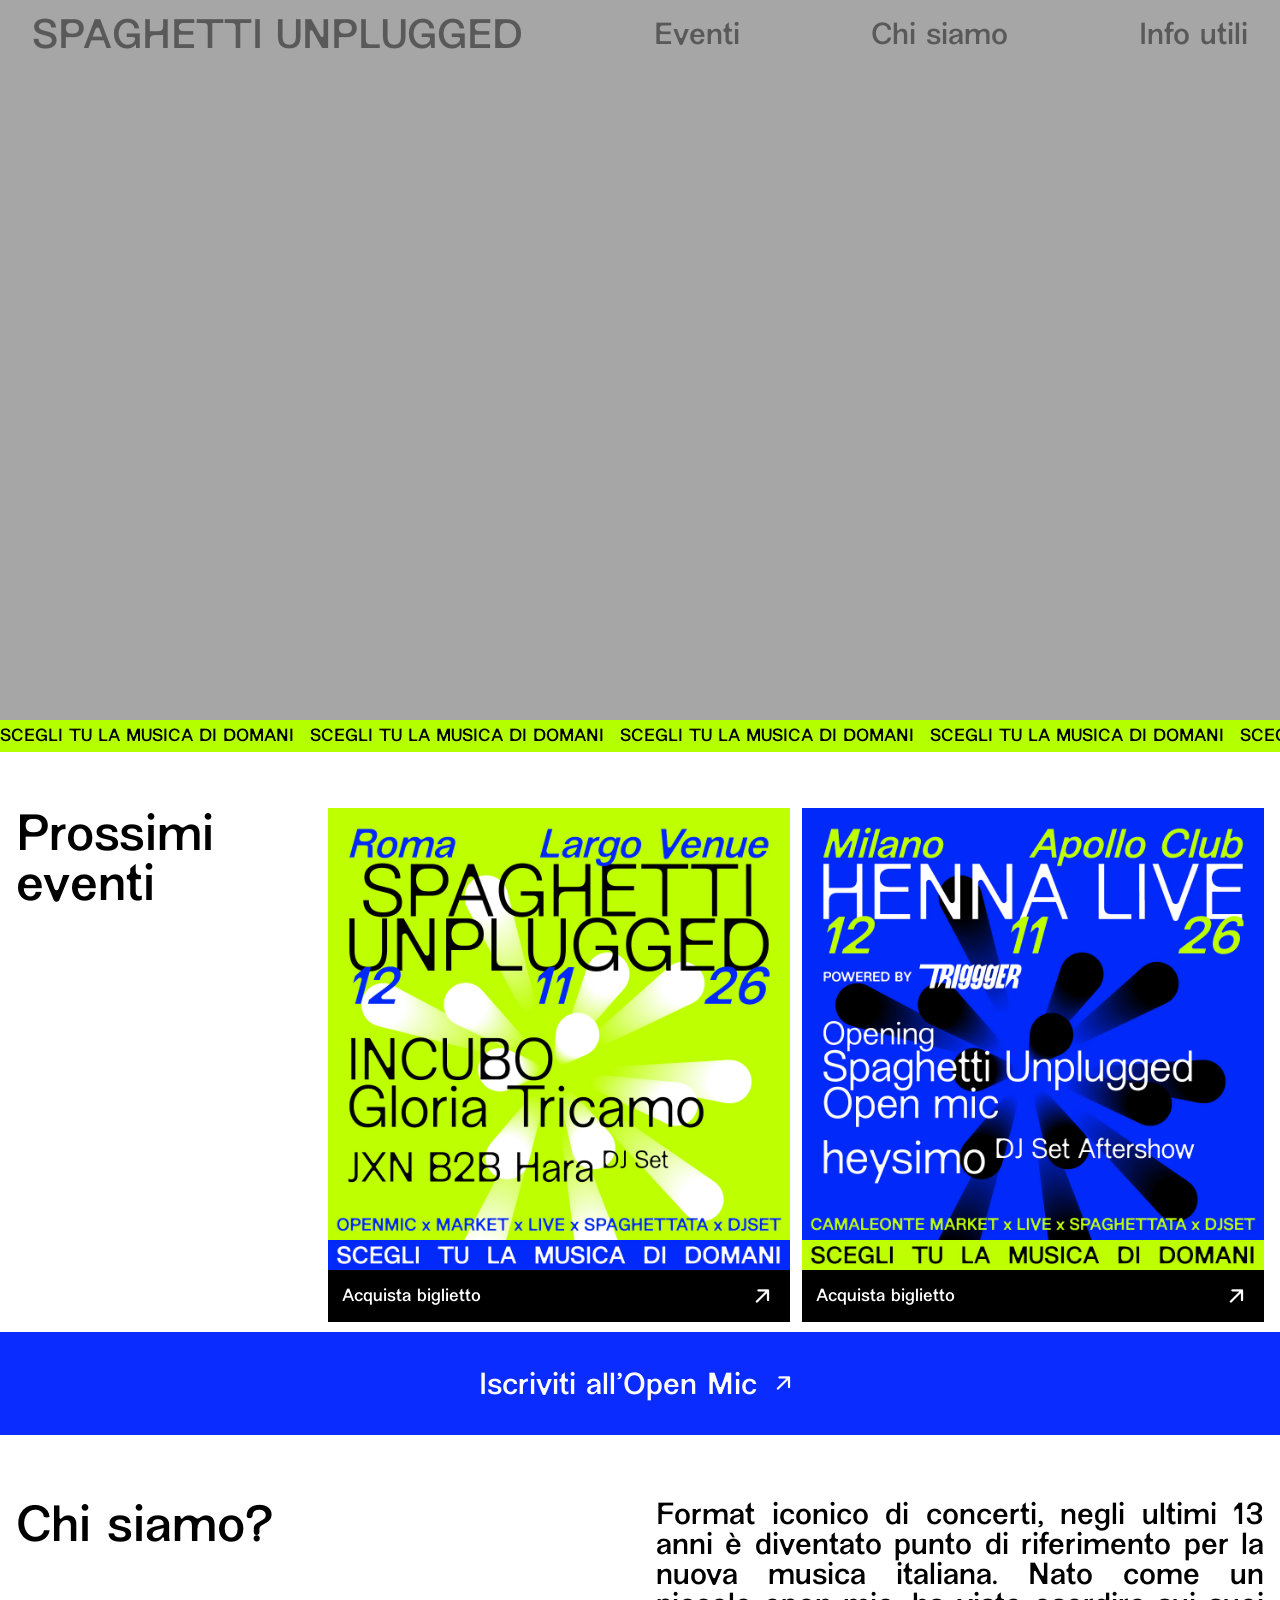
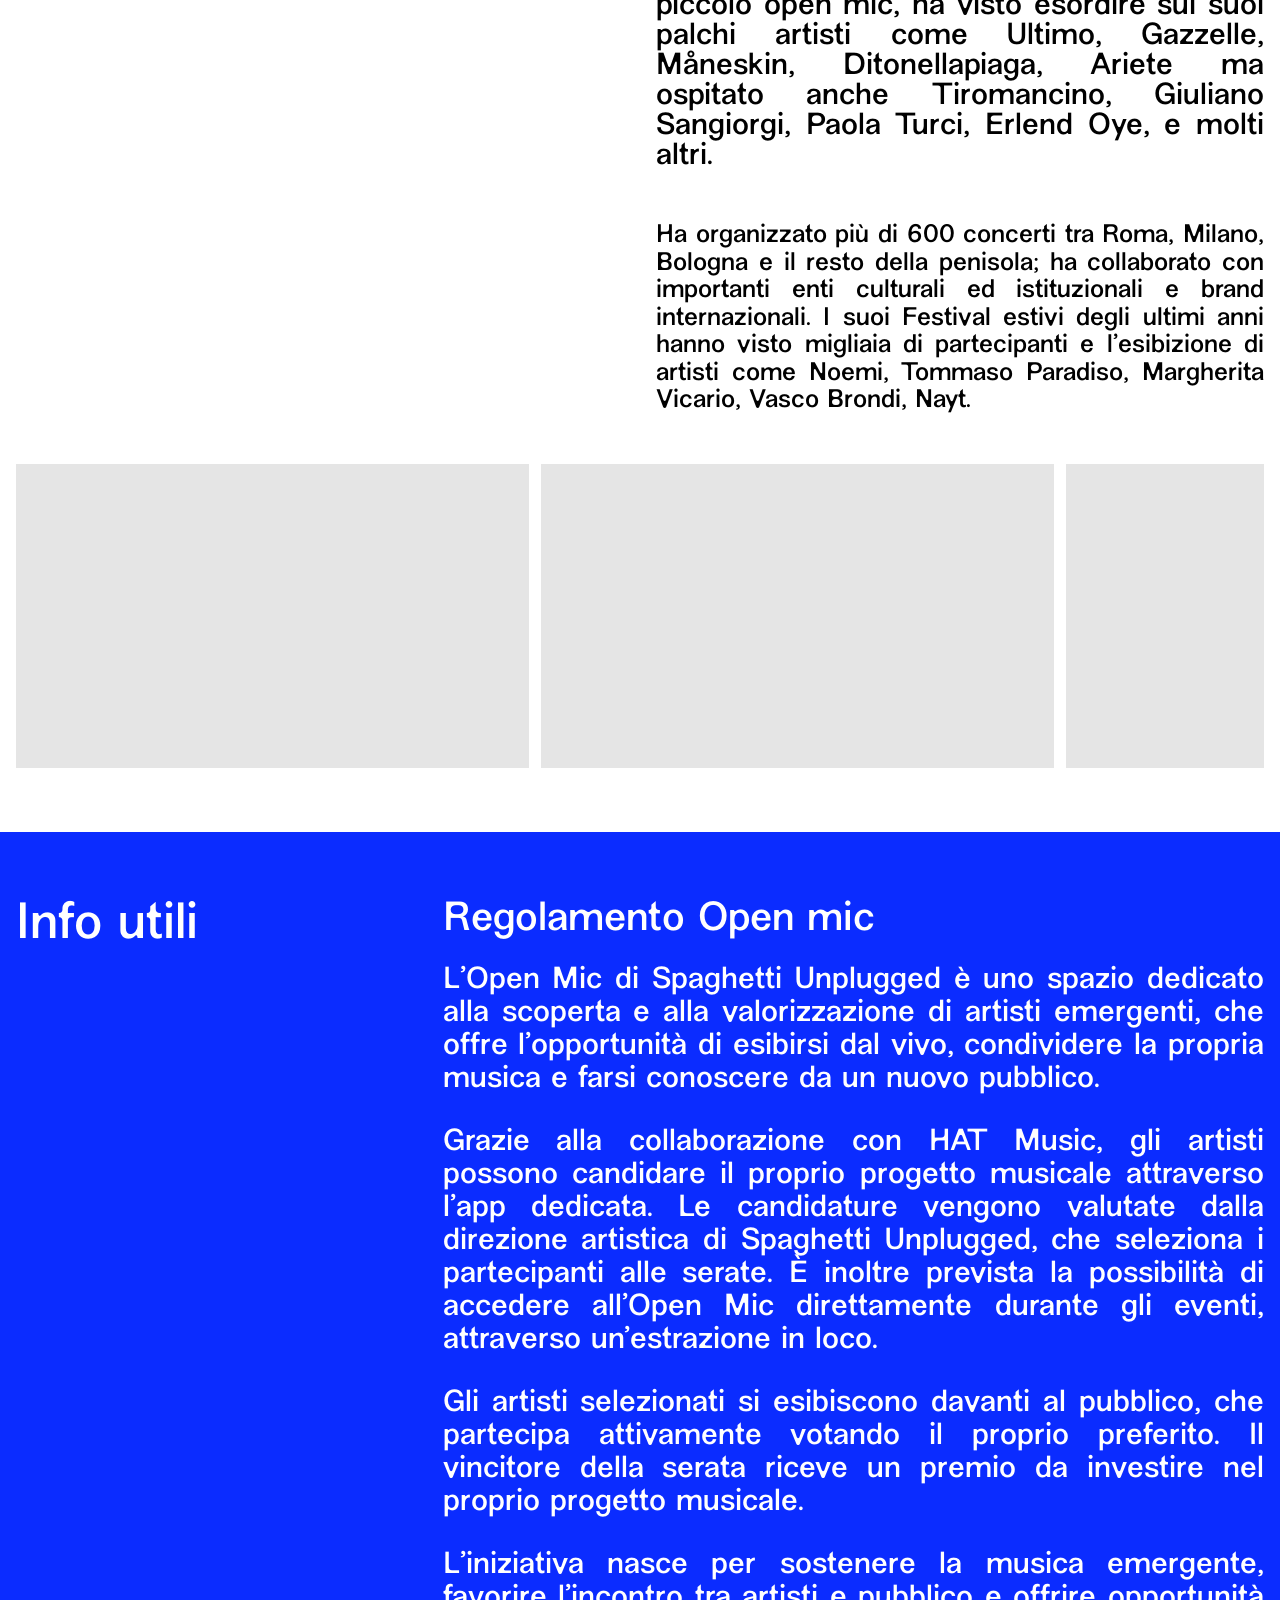
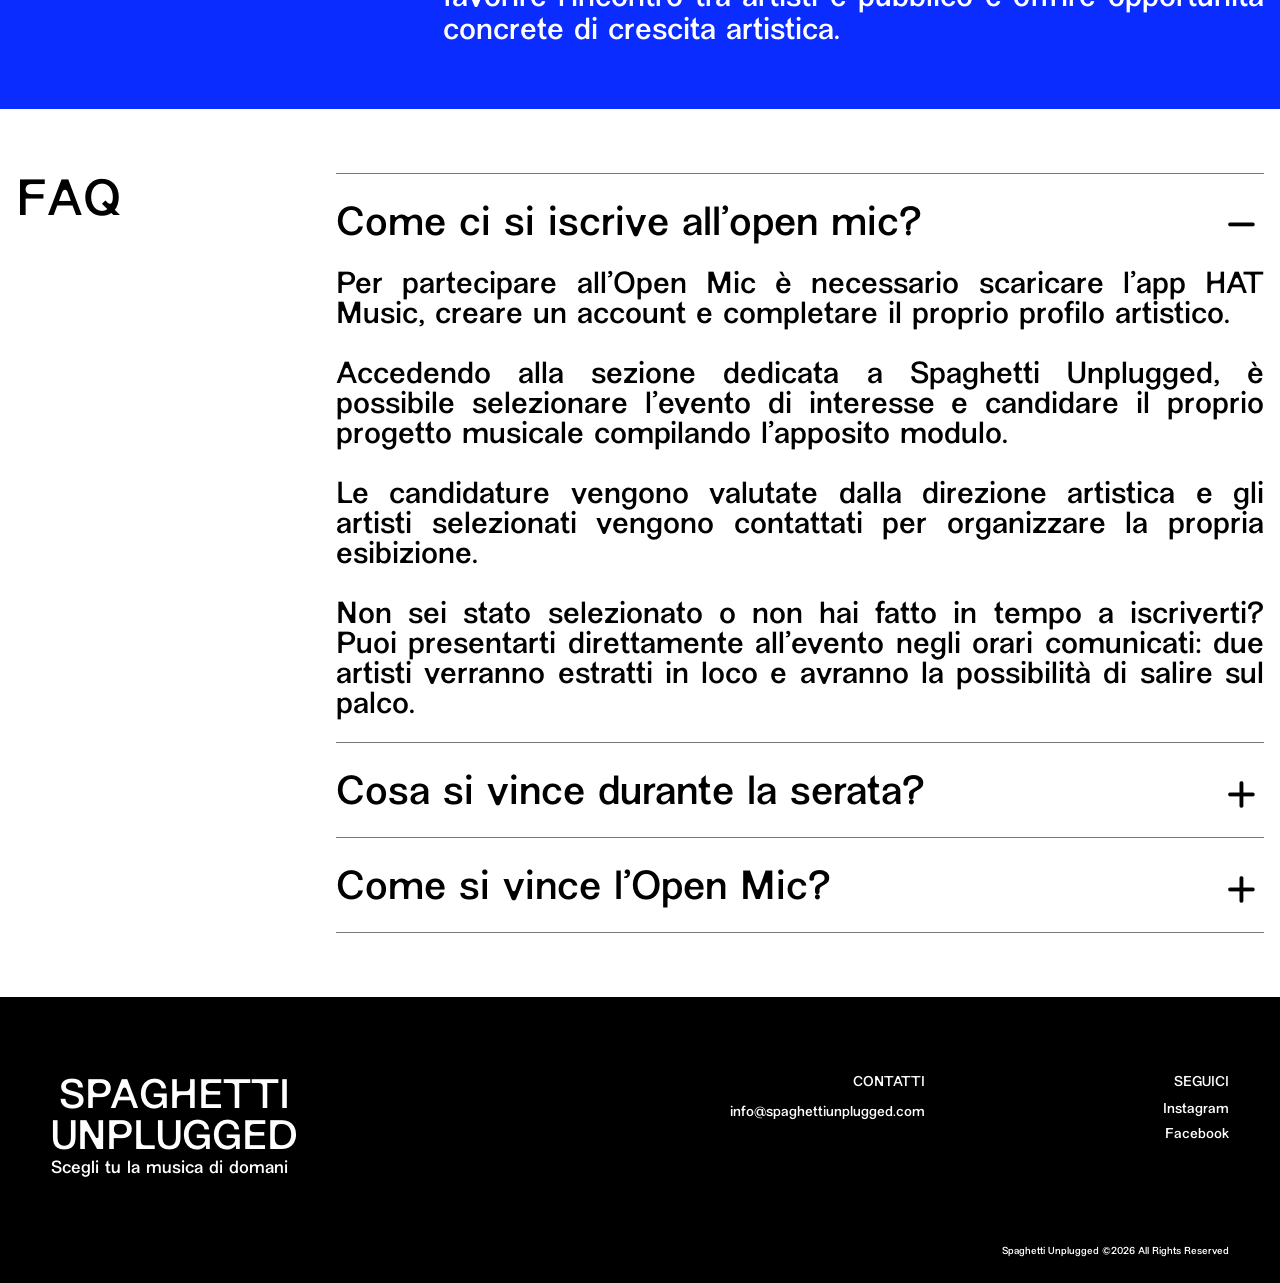
==== index.html @ 100489d1 "Update Open Mic info and FAQ content" ====
<!doctype html>
<html lang="it">
<head>
  <meta charset="utf-8">
  <meta name="viewport" content="width=device-width, initial-scale=1">
  <title>Spaghetti Unplugged</title>
  <!-- FAVICON SPAGHETTI UNPLUGGED -->
  <link rel="icon" href="img/favicon-spaghetti-unplugged/favicon.ico">
  <link rel="icon" type="image/svg+xml" href="img/favicon-spaghetti-unplugged/icon.svg">
  <link rel="apple-touch-icon" href="img/favicon-spaghetti-unplugged/apple-touch-icon.png">
  <link rel="manifest" href="img/favicon-spaghetti-unplugged/site.webmanifest">
  <meta name="theme-color" content="#BEFF00">
  <link href="https://cdn.jsdelivr.net/npm/bootstrap@5.3.8/dist/css/bootstrap.min.css" rel="stylesheet" integrity="sha384-sRIl4kxILFvY47J16cr9ZwB07vP4J8+LH7qKQnuqkuIAvNWLzeN8tE5YBujZqJLB" crossorigin="anonymous">
  <link href="https://cdn.jsdelivr.net/npm/bootstrap-icons@1.13.2/font/bootstrap-icons.min.css" rel="stylesheet">
  <link href="style.css" rel="stylesheet">
</head>
<body>

  <!-- NAVBAR FISSA DESKTOP E MOBILE -->
  <nav class="hero-navbar" aria-label="Navigazione principale">
    <a class="mobile-brand" href="#home">SPAGHETTI UNPLUGGED</a>
    <a class="desktop-nav-link desktop-brand" href="#home">SPAGHETTI UNPLUGGED</a>
    <a class="desktop-nav-link" href="#eventi">Eventi</a>
    <a class="desktop-nav-link" href="#chi-siamo">Chi siamo</a>
    <a class="desktop-nav-link" href="#info">Info utili</a>
  </nav>

  <!-- HOME: VIDEO HERO -->
  <section id="home" class="hero">
    <video
      class="hero-video"
      autoplay
      muted
      loop
      playsinline
      preload="metadata"
      aria-hidden="true"
    >
      <!-- Video Mobile -->
      <source
        src="img/video home mobile.mp4"
        type="video/mp4"
        media="(max-width: 767.98px)"
      >

      <!-- Video Desktop -->
      <source src="img/tappo generico.mp4" type="video/mp4">
    </video>
  </section>
  <!-- FINE HOME -->

  <section class="music-marquee" aria-label="SCEGLI TU LA MUSICA DI DOMANI">
    <div class="music-marquee__track" aria-hidden="true">
      <div class="music-marquee__group">
        <span class="music-marquee__phrase">SCEGLI TU LA MUSICA DI DOMANI</span>
        <span class="music-marquee__phrase">SCEGLI TU LA MUSICA DI DOMANI</span>
        <span class="music-marquee__phrase">SCEGLI TU LA MUSICA DI DOMANI</span>
        <span class="music-marquee__phrase">SCEGLI TU LA MUSICA DI DOMANI</span>
        <span class="music-marquee__phrase">SCEGLI TU LA MUSICA DI DOMANI</span>
        <span class="music-marquee__phrase">SCEGLI TU LA MUSICA DI DOMANI</span>
      </div>
      <div class="music-marquee__group">
        <span class="music-marquee__phrase">SCEGLI TU LA MUSICA DI DOMANI</span>
        <span class="music-marquee__phrase">SCEGLI TU LA MUSICA DI DOMANI</span>
        <span class="music-marquee__phrase">SCEGLI TU LA MUSICA DI DOMANI</span>
        <span class="music-marquee__phrase">SCEGLI TU LA MUSICA DI DOMANI</span>
        <span class="music-marquee__phrase">SCEGLI TU LA MUSICA DI DOMANI</span>
        <span class="music-marquee__phrase">SCEGLI TU LA MUSICA DI DOMANI</span>
      </div>
    </div>
  </section>

  <!-- PROSSIMI EVENTI -->
  <section id="eventi" class="events-section" aria-labelledby="events-title">
    <div class="container-fluid events-container">
      <div class="row events-layout">
        <div class="col-12 col-md-3 events-heading">
          <h2 id="events-title">Prossimi<br>eventi</h2>
        </div>

        <div class="col-12 col-md-9 events-content" role="region" aria-label="Elenco prossimi eventi" tabindex="0">
          <div class="events-track">
            <!-- EVENTO ROMA -->
            <article class="event-card">
              <div class="event-poster-block">
                <div
                  class="event-poster event-poster--roma"
                  role="img"
                  aria-label="Locandina Spaghetti Unplugged Roma - Largo Venue">
                </div>
              </div>
              <a
                class="event-ticket-bar"
                href="https://link.dice.fm/b0ed8fbb61ef"
                target="_blank"
                rel="noopener noreferrer"
                aria-label="Acquista biglietto Roma - apre una nuova scheda"
              >
                <span>Acquista biglietto</span>
                <i class="bi bi-arrow-up-short event-ticket-bar__arrow" aria-hidden="true"></i>
              </a>
            </article>

            <!-- EVENTO MILANO -->
            <article class="event-card">
              <div class="event-poster-block">
                <div
                  class="event-poster event-poster--milano"
                  role="img"
                  aria-label="Locandina Henna Live - Milano Apollo Club">
                </div>
              </div>
              <a
                class="event-ticket-bar"
                href="https://link.dice.fm/z40d832d995e"
                target="_blank"
                rel="noopener noreferrer"
                aria-label="Acquista biglietto Milano - apre una nuova scheda"
              >
                <span>Acquista biglietto</span>
                <i class="bi bi-arrow-up-short event-ticket-bar__arrow" aria-hidden="true"></i>
              </a>
            </article>
          </div>

          <!-- Diventera un collegamento quando sara disponibile la destinazione. -->
          <span class="events-all-link">Vedi tutti</span>
        </div>
      </div>
    </div>
  </section>
  <!-- FINE PROSSIMI EVENTI -->

  <!-- BANNER ISCRIZIONE OPEN MIC -->
  <section class="open-mic-cta" aria-label="Iscrizione all'Open Mic">
    <a
      class="open-mic-cta__link"
      href="https://hatmusic.onelink.me/1oIL/ru3bu1ni"
      target="_blank"
      rel="noopener noreferrer"
      aria-label="Iscriviti all'Open Mic - apre una nuova scheda"
    >
      <span>Iscriviti all'Open Mic</span>
      <i class="bi bi-arrow-up-short open-mic-cta__arrow" aria-hidden="true"></i>
    </a>
  </section>
  <!-- FINE BANNER OPEN MIC -->

  <!-- CHI SIAMO -->
  <section id="chi-siamo" class="about-section" aria-labelledby="about-title">
    <div class="container-fluid about-container">
      <div class="row about-layout">
        <div class="col-12 col-md-6 about-heading">
          <h2 id="about-title">Chi siamo?</h2>
        </div>

        <div class="col-12 col-md-6 about-content">
          <div class="about-copy">
            <p class="about-copy-lead">
              Format iconico di concerti, negli ultimi 13 anni è diventato punto di riferimento per la nuova musica italiana. Nato come un piccolo open mic, ha visto esordire sui suoi palchi artisti come Ultimo, Gazzelle, Måneskin, Ditonellapiaga, Ariete ma ospitato anche Tiromancino, Giuliano Sangiorgi, Paola Turci, Erlend Oye, e molti altri.
            </p>
            <p class="about-copy-secondary">
              Ha organizzato più di 600 concerti tra Roma, Milano, Bologna e il resto della penisola; ha collaborato con importanti enti culturali ed istituzionali e brand internazionali.
              I suoi Festival estivi degli ultimi anni hanno visto migliaia di partecipanti e l’esibizione di artisti come Noemi, Tommaso Paradiso, Margherita Vicario, Vasco Brondi, Nayt.
            </p>
          </div>
        </div>
      </div>

      <div class="about-gallery" role="region" aria-label="Galleria immagini Chi siamo" tabindex="0">
        <div class="about-gallery-track">
          <div class="about-gallery-placeholder" role="img" aria-label="Foto temporanea 1"></div>
          <div class="about-gallery-placeholder" role="img" aria-label="Foto temporanea 2"></div>
          <div class="about-gallery-placeholder" role="img" aria-label="Foto temporanea 3"></div>
          <div class="about-gallery-placeholder" role="img" aria-label="Foto temporanea 4"></div>
          <div class="about-gallery-placeholder" role="img" aria-label="Foto temporanea 5"></div>
          <div class="about-gallery-placeholder" role="img" aria-label="Foto temporanea 6"></div>
          <div class="about-gallery-placeholder" role="img" aria-label="Foto temporanea 7"></div>
          <div class="about-gallery-placeholder" role="img" aria-label="Foto temporanea 8"></div>
          <div class="about-gallery-placeholder" role="img" aria-label="Foto temporanea 9"></div>
          <div class="about-gallery-placeholder" role="img" aria-label="Foto temporanea 10"></div>
        </div>
      </div>
    </div>
  </section>
  <!-- FINE CHI SIAMO -->

  <!-- INFO UTILI -->
  <section id="info" class="info-section" aria-labelledby="info-title">
    <div class="container-fluid info-container">
      <div class="row info-layout">
        <div class="col-12 col-md-4 info-heading">
          <h2 id="info-title">Info utili</h2>
        </div>

        <div class="col-12 col-md-8 info-content">
          <h3>Regolamento Open mic</h3>

          <p>
            L’Open Mic di Spaghetti Unplugged è uno spazio dedicato alla scoperta e alla valorizzazione di artisti emergenti, che offre l’opportunità di esibirsi dal vivo, condividere la propria musica e farsi conoscere da un nuovo pubblico.
          </p>

          <p>
            Grazie alla collaborazione con HAT Music, gli artisti possono candidare il proprio progetto musicale attraverso l’app dedicata. Le candidature vengono valutate dalla direzione artistica di Spaghetti Unplugged, che seleziona i partecipanti alle serate. È inoltre prevista la possibilità di accedere all’Open Mic direttamente durante gli eventi, attraverso un’estrazione in loco.
          </p>

          <p>
            Gli artisti selezionati si esibiscono davanti al pubblico, che partecipa attivamente votando il proprio preferito. Il vincitore della serata riceve un premio da investire nel proprio progetto musicale.
          </p>

          <p>
            L’iniziativa nasce per sostenere la musica emergente, favorire l’incontro tra artisti e pubblico e offrire opportunità concrete di crescita artistica.
          </p>
        </div>
      </div>
    </div>
  </section>
  <!-- FINE INFO UTILI -->

  <!-- FAQ -->
  <section id="faq" class="faq-section" aria-labelledby="faq-title">
    <div class="container-fluid faq-container">
      <div class="row faq-layout">
        <div class="col-12 col-md-3 faq-heading">
          <h2 id="faq-title">FAQ</h2>
        </div>

        <div class="col-12 col-md-9">
          <div class="accordion faq-accordion" id="faq-accordion">

            <!-- FAQ 1 -->
            <div class="accordion-item faq-item">
              <h3 class="accordion-header" id="faq-heading-1">
                <button class="accordion-button faq-question" type="button" data-bs-toggle="collapse" data-bs-target="#faq-panel-1" aria-expanded="true" aria-controls="faq-panel-1">
                  <span>Come ci si iscrive all’open mic?</span>
                  <span class="faq-symbol" aria-hidden="true"><span class="faq-symbol-plus">+</span><span class="faq-symbol-minus">−</span></span>
                </button>
              </h3>
              <div id="faq-panel-1" class="accordion-collapse collapse show" aria-labelledby="faq-heading-1" data-bs-parent="#faq-accordion">
                <div class="accordion-body faq-answer">
                  <p>Per partecipare all’Open Mic è necessario scaricare l’app HAT Music, creare un account e completare il proprio profilo artistico.</p>

                  <p>Accedendo alla sezione dedicata a Spaghetti Unplugged, è possibile selezionare l’evento di interesse e candidare il proprio progetto musicale compilando l’apposito modulo.</p>

                  <p>Le candidature vengono valutate dalla direzione artistica e gli artisti selezionati vengono contattati per organizzare la propria esibizione.</p>

                  <p>Non sei stato selezionato o non hai fatto in tempo a iscriverti? Puoi presentarti direttamente all’evento negli orari comunicati: due artisti verranno estratti in loco e avranno la possibilità di salire sul palco.</p>
                </div>
              </div>
            </div>

            <!-- FAQ 2 -->
            <div class="accordion-item faq-item">
              <h3 class="accordion-header" id="faq-heading-2">
                <button class="accordion-button collapsed faq-question" type="button" data-bs-toggle="collapse" data-bs-target="#faq-panel-2" aria-expanded="false" aria-controls="faq-panel-2">
                  <span>Cosa si vince durante la serata?</span>
                  <span class="faq-symbol" aria-hidden="true"><span class="faq-symbol-plus">+</span><span class="faq-symbol-minus">−</span></span>
                </button>
              </h3>
              <div id="faq-panel-2" class="accordion-collapse collapse" aria-labelledby="faq-heading-2" data-bs-parent="#faq-accordion">
                <div class="accordion-body faq-answer">
                  <p>Il vincitore dell’Open Mic riceve un premio di 400 euro da investire nel proprio progetto musicale, pensato per sostenere concretamente il suo percorso artistico e contribuire allo sviluppo della sua musica.</p>

                  <p>Oltre al premio, partecipare all’Open Mic significa avere l’opportunità di esibirsi dal vivo, raggiungere un nuovo pubblico e farsi conoscere all’interno della community di Spaghetti Unplugged.</p>
                </div>
              </div>
            </div>

            <!-- FAQ 3 -->
            <div class="accordion-item faq-item">
              <h3 class="accordion-header" id="faq-heading-3">
                <button class="accordion-button collapsed faq-question" type="button" data-bs-toggle="collapse" data-bs-target="#faq-panel-3" aria-expanded="false" aria-controls="faq-panel-3">
                  <span>Come si vince l’Open Mic?</span>
                  <span class="faq-symbol" aria-hidden="true"><span class="faq-symbol-plus">+</span><span class="faq-symbol-minus">−</span></span>
                </button>
              </h3>
              <div id="faq-panel-3" class="accordion-collapse collapse" aria-labelledby="faq-heading-3" data-bs-parent="#faq-accordion">
                <div class="accordion-body faq-answer">
                  <p>Il vincitore dell’Open Mic viene decretato attraverso un sistema di votazione che coinvolge il pubblico, la direzione artistica di Spaghetti Unplugged e un expert del settore musicale.</p>

                  <p>Durante la serata, il pubblico può votare il proprio artista preferito attraverso la piattaforma HAT Music, scansionando i QR code presenti nella location.</p>

                  <p>L’artista che ottiene il maggior numero di voti complessivi da parte del pubblico, della direzione artistica e dell’expert viene proclamato vincitore della serata.</p>
                </div>
              </div>
            </div>

          </div>
        </div>
      </div>
    </div>
  </section>
  <!-- FINE FAQ -->

  <!-- FOOTER -->
  <footer class="site-footer">
    <div class="container-fluid site-footer__container">
      <div class="row site-footer__columns">
        <div class="col-12 col-md-3 site-footer__area site-footer__brand-area">
          <a class="site-footer__wordmark" href="#home" aria-label="Spaghetti Unplugged, torna alla Home">SPAGHETTI<br>UNPLUGGED</a>
          <p class="site-footer__tagline">Scegli tu la musica di domani</p>
        </div>

        <div class="col-12 col-md-3 offset-md-3 site-footer__area">
          <h2>CONTATTI</h2>
          <a href="mailto:info@spaghettiunplugged.com">info@spaghettiunplugged.com</a>
        </div>

        <div class="col-12 col-md-3 site-footer__area site-footer__social">
          <h2>SEGUICI</h2>
          <ul>
            <li>Instagram</li>
            <li>Facebook</li>
          </ul>
        </div>
      </div>

      <div class="row site-footer__bottom">
        <div class="col-12">
          <p>Spaghetti Unplugged ©2026 All Rights Reserved</p>
        </div>
      </div>
    </div>
  </footer>
  <!-- FINE FOOTER -->

  <!-- FUTURA FASCIA ANIMATA CON I NOMI DEGLI ARTISTI: inserire qui il contenuto fornito. -->
  <!-- FUTURA FASCIA PARTNER: inserire qui dopo approvazione. -->

  <button
    class="mobile-menu-toggle"
    type="button"
    aria-label="Apri il menu"
    aria-expanded="false"
    aria-controls="mobile-menu"
  >
    <span aria-hidden="true"></span>
    <span aria-hidden="true"></span>
  </button>

  <div class="mobile-menu-panel" id="mobile-menu" role="dialog" aria-modal="true" aria-label="Menu mobile" aria-hidden="true" inert>
    <div class="mobile-menu-header">
      <a class="mobile-menu-brand" href="#home">SPAGHETTI UNPLUGGED</a>
    </div>
    <nav class="mobile-menu-links" aria-label="Navigazione mobile">
      <a href="#eventi">Eventi</a>
      <a href="#chi-siamo">Chi siamo</a>
      <a href="#info">Info utili</a>
    </nav>
  </div>

  <script src="https://cdn.jsdelivr.net/npm/bootstrap@5.3.8/dist/js/bootstrap.bundle.min.js" integrity="sha384-FKyoEForCGlyvwx9Hj09JcYn3nv7wiPVlz7YYwJrWVcXK/BmnVDxM+D2scQbITxI" crossorigin="anonymous"></script>
  <script>
    (() => {
      const menu = document.querySelector('#mobile-menu');
      const openButton = document.querySelector('.mobile-menu-toggle');
      const menuLinks = menu.querySelectorAll('a');
      const focusableElements = [openButton, ...menuLinks];
      const reducedMotion = window.matchMedia('(prefers-reduced-motion: reduce)');
      let isMenuOpen = false;
      let unlockTimer;

      function openMenu() {
        window.clearTimeout(unlockTimer);
        isMenuOpen = true;
        menu.inert = false;
        menu.setAttribute('aria-hidden', 'false');
        menu.classList.add('is-open');
        openButton.setAttribute('aria-expanded', 'true');
        openButton.setAttribute('aria-label', 'Chiudi il menu');
        document.body.classList.add('mobile-menu-open');
        openButton.focus();
      }

      function closeMenu(restoreFocus = true) {
        if (!isMenuOpen) return;

        isMenuOpen = false;
        menu.classList.remove('is-open');
        menu.setAttribute('aria-hidden', 'true');
        menu.inert = true;
        openButton.setAttribute('aria-expanded', 'false');
        openButton.setAttribute('aria-label', 'Apri il menu');
        if (restoreFocus) openButton.focus();

        if (reducedMotion.matches) {
          document.body.classList.remove('mobile-menu-open');
        } else {
          window.clearTimeout(unlockTimer);
          unlockTimer = window.setTimeout(() => {
            if (!isMenuOpen) document.body.classList.remove('mobile-menu-open');
          }, 850);
        }
      }

      openButton.addEventListener('click', () => {
        if (isMenuOpen) closeMenu();
        else openMenu();
      });

      menu.addEventListener('transitionend', (event) => {
        if (event.target === menu && event.propertyName === 'transform' && !isMenuOpen) {
          window.clearTimeout(unlockTimer);
          document.body.classList.remove('mobile-menu-open');
        }
      });

      menuLinks.forEach((link) => {
        link.addEventListener('click', () => closeMenu());
      });

      document.addEventListener('keydown', (event) => {
        if (!isMenuOpen) return;

        if (event.key === 'Escape') {
          closeMenu();
          return;
        }

        if (event.key === 'Tab') {
          const firstElement = focusableElements[0];
          const lastElement = focusableElements[focusableElements.length - 1];

          if (event.shiftKey && document.activeElement === firstElement) {
            event.preventDefault();
            lastElement.focus();
          } else if (!event.shiftKey && document.activeElement === lastElement) {
            event.preventDefault();
            firstElement.focus();
          }
        }
      });

      window.matchMedia('(min-width: 768px)').addEventListener('change', (event) => {
        if (event.matches) closeMenu(false);
      });
    })();
  </script>
  <script>
    (() => {
      const gallery = document.querySelector('.about-gallery');
      if (!gallery) return;

      let isDragging = false;
      let startX = 0;
      let startScroll = 0;

      gallery.addEventListener('pointerdown', (event) => {
        if (
          event.pointerType !== 'mouse' ||
          event.button !== 0 ||
          window.innerWidth < 768
        ) return;

        isDragging = true;
        startX = event.clientX;
        startScroll = gallery.scrollLeft;

        gallery.classList.add('is-dragging');
        gallery.setPointerCapture(event.pointerId);
        event.preventDefault();
      });

      gallery.addEventListener('pointermove', (event) => {
        if (!isDragging) return;

        const distance = event.clientX - startX;
        gallery.scrollLeft = startScroll - distance;
      });

      function stopDragging() {
        isDragging = false;
        gallery.classList.remove('is-dragging');
      }

      gallery.addEventListener('pointerup', stopDragging);
      gallery.addEventListener('pointercancel', stopDragging);
      gallery.addEventListener('lostpointercapture', stopDragging);
    })();
  </script>
</body>
</html>
---- style.css ----
/* ===================================
   SPAGHETTI UNPLUGGED 2027
   HOME - NAVBAR + HERO VIDEO
   =================================== */

@font-face {
    font-family: 'NewEdge 666';
    src: url('font/Charlotte Rohde - NewEdge 666 Rounded.otf') format('opentype');
    font-weight: 400;
    font-style: normal;
    font-display: swap;
}

@font-face {
    font-family: 'NewEdge 666';
    src: url('font/Charlotte Rohde - NewEdge 666 Light Rounded.otf') format('opentype');
    font-weight: 200;
    font-style: normal;
    font-display: swap;
}

html {
    scroll-behavior: smooth;
}

/* Contenitore Hero */
.hero {
    position: relative;
    width: 100%;
    aspect-ratio: 16 / 9;
    overflow: hidden;
    background-color: #a6a6a6;
    isolation: isolate;
}

/* Video a tutta superficie */
.hero-video {
    position: absolute;
    inset: 0;
    width: 100%;
    height: 100%;
    object-fit: cover;
    object-position: center;
    z-index: 0;
}

/* Fascia marquee sotto la Hero */
.music-marquee {
    --music-marquee-duration: 36s;
    display: flex;
    width: 100%;
    height: 32px;
    align-items: center;
    overflow: hidden;
    background-color: #b4ff00;
    color: #000;
}

.music-marquee__track {
    display: flex;
    width: max-content;
    flex: 0 0 auto;
    animation: music-marquee-scroll var(--music-marquee-duration) linear infinite;
    will-change: transform;
}

.music-marquee__group {
    display: flex;
    flex: 0 0 auto;
    align-items: center;
}

.music-marquee__phrase {
    flex: 0 0 auto;
    padding-right: 16px;
    color: #000;
    font-family: 'NewEdge 666', sans-serif;
    font-size: 17.35px;
    font-weight: 400;
    line-height: 1;
    text-transform: uppercase;
    white-space: nowrap;
}

@keyframes music-marquee-scroll {
    from {
        transform: translateX(0);
    }

    to {
        transform: translateX(-50%);
    }
}

@media (prefers-reduced-motion: reduce) {
    .music-marquee__track {
        animation: none;
        transform: none;
    }
}

/* Navbar fissa e trasparente sopra la pagina */
.hero-navbar {
    position: fixed;
    top: 0;
    left: 0;
    width: 100%;
    z-index: 999;
    display: flex;
    justify-content: space-between;
    align-items: center;
    padding: 24px 32px;
    background: transparent;
    mix-blend-mode: difference;
}

/* Collegamenti navbar */
.hero-navbar a {
    font-family: 'NewEdge 666', sans-serif;
    font-weight: 400;
    color: #fff;
    text-decoration: none;
    font-size: 16px;
    line-height: 1.2;
    white-space: nowrap;
}

.hero-navbar a:hover {
    text-decoration: underline;
}

/* Dimensione base dei testi del menu */
.hero-navbar a,
.mobile-menu-brand,
.mobile-menu-links a {
    font-size: 30px;
}

.mobile-brand,
.mobile-menu-toggle {
    display: none;
}

.mobile-menu-panel {
    position: fixed;
    inset: 0;
    z-index: 1000;
    background: #ffffff;
    color: #000;
    font-family: 'NewEdge 666', sans-serif;
    mix-blend-mode: normal;
    visibility: hidden;
    pointer-events: none;
    transform: translateX(100%);
    transition: transform 800ms cubic-bezier(0.16, 1, 0.3, 1), visibility 0s linear 800ms;
    will-change: transform;
}

.mobile-menu-panel.is-open {
    visibility: visible;
    pointer-events: auto;
    transform: translateX(0);
    transition-delay: 0s;
}

.mobile-menu-header {
    position: absolute;
    top: 0;
    left: 0;
    display: flex;
    width: 100%;
    align-items: center;
    justify-content: space-between;
    padding: 10px 14px;
}

.mobile-menu-brand,
.mobile-menu-links a {
    color: #000;
    font-family: 'NewEdge 666', sans-serif;
    font-weight: 400;
    text-decoration: none;
}

.mobile-menu-brand {
    font-size: 30px;
    line-height: 1.2;
    white-space: nowrap;
}

.mobile-menu-links {
    position: absolute;
    top: 50%;
    left: 50%;
    display: flex;
    flex-direction: column;
    align-items: center;
    gap: 60px;
    transform: translate(-50%, -50%);
}

.mobile-menu-links a {
    font-size: 30px;
    line-height: 1.2;
    white-space: nowrap;
}

.mobile-menu-links a:hover {
    text-decoration: underline;
}

body.mobile-menu-open {
    overflow: hidden;
}

/* MOBILE */
@media (max-width: 767.98px) {
    .hero {
        aspect-ratio: 9 / 16;
    }

    .hero-video {
        object-fit: cover;
        object-position: center center;
    }

    .hero-navbar {
        padding: 10px 14px;
        gap: 8px;
    }

    .hero-navbar .desktop-nav-link {
        display: none;
    }

    .hero-navbar .mobile-brand {
        display: block;
    }

    .hero-navbar .mobile-brand {
        font-size: 30px;
        color: #fff;
    }

    .mobile-menu-toggle {
        position: fixed;
        top: 17px;
        right: 14px;
        z-index: 1001;
        display: block;
        width: 28px;
        height: 22px;
        padding: 0;
        border: 0;
        background: transparent;
        cursor: pointer;
        mix-blend-mode: difference;
    }

    .mobile-menu-toggle span {
        display: block;
        position: absolute;
        left: 3px;
        width: 22px;
        height: 1px;
        background: #fff;
        transform-origin: center;
        transition: transform 800ms cubic-bezier(0.16, 1, 0.3, 1);
    }

    .mobile-menu-toggle span:first-child {
        top: 5px;
    }

    .mobile-menu-toggle span:last-child {
        bottom: 5px;
    }

    .mobile-menu-toggle[aria-expanded="true"] span:first-child {
        transform: translateY(5.5px) rotate(45deg);
    }

    .mobile-menu-toggle[aria-expanded="true"] span:last-child {
        transform: translateY(-5.5px) rotate(-45deg);
    }
}

@media (prefers-reduced-motion: reduce) {
    .mobile-menu-panel,
    .mobile-menu-toggle span {
        transition: none;
    }
}

/* MENU DESKTOP */
@media (min-width: 768px) {
    .hero-navbar {
        padding-top: 10px;
    }

    .hero-navbar .desktop-nav-link {
        font-size: 30px;
    }

    .hero-navbar .desktop-brand {
        font-size: 40.5px;
    }
}

/* PROSSIMI EVENTI */
.events-section {
    width: 100%;
    padding: 56px 16px 10px;
    overflow: hidden;
    background: #fff;
    color: #000;
}

.events-container {
    padding: 0;
}

.events-layout {
    --bs-gutter-x: 0;
    align-items: start;
}

.events-heading h2 {
    margin: 0;
    color: #000;
    font-family: 'NewEdge 666', sans-serif;
    font-size: 60px;
    font-weight: 400;
    line-height: 1;
}

.events-content {
    min-width: 0;
}

.events-track {
    display: grid;
    grid-template-columns: repeat(2, minmax(0, min(513px, calc((100% - 12px) / 2))));
    gap: 12px;
}

.event-card {
    min-width: 0;
    overflow: hidden;
}

.event-poster-block {
    display: flex;
    width: 100%;
    aspect-ratio: 1 / 1;
    flex-direction: column;
    overflow: hidden;
}

.event-poster {
    width: 100%;
    min-height: 0;
    flex: 1 1 auto;
    background: #d9d9d9;
}

.event-marquee {
    --music-marquee-duration: 14s;
    flex: 0 0 22px;
    height: 22px;
}

.event-marquee--roma {
    background-color: #0b2cff;
    color: #fff;
}

.event-marquee--milano {
    background-color: #b4ff00;
    color: #000;
}

.event-marquee .music-marquee__phrase {
    color: inherit;
    font-size: 17.35px;
    line-height: 22px;
}

.event-ticket-bar {
    display: flex;
    width: 100%;
    height: 52px;
    align-items: center;
    justify-content: space-between;
    gap: 12px;
    padding: 0 10px 0 14px;
    background: #000;
    color: #fff;
    font-family: 'NewEdge 666', sans-serif;
    font-size: 17.35px;
    font-weight: 400;
    line-height: 1;
    text-decoration: none;
    cursor: pointer;
}

.event-ticket-bar:hover,
.event-ticket-bar:focus {
    color: #fff;
    text-decoration: none;
}

.event-ticket-bar:focus-visible {
    outline: 2px solid #0b2cff;
    outline-offset: 2px;
}

.event-ticket-bar .event-ticket-bar__arrow {
    display: inline-block;
    flex: 0 0 auto;
    color: #fff;
    font-size: 36px;
    line-height: 1;
    transform: rotate(45deg);
    -webkit-text-stroke: 0;
}

.events-all-link {
    display: block;
    width: max-content;
    margin: 10px 0 0 auto;
    color: #000;
    font-family: 'NewEdge 666', sans-serif;
    font-size: 12px;
    font-weight: 400;
    line-height: 1.2;
    text-decoration: underline;
    text-underline-offset: 2px;
}

@media (max-width: 767.98px) {
    .events-section {
        padding: 20px 32px 10px;
        overflow: hidden;
    }

    .events-heading {
        margin-bottom: 14px;
    }

    .events-heading h2 {
        font-family: 'NewEdge 666', sans-serif;
        font-weight: 400;
        font-style: normal;
        font-size: 50px;
        line-height: 1;
        letter-spacing: 0;
    }

    .events-content {
        width: calc(100% + 32px);
        max-width: none;
        margin-right: -32px;
        padding: 0 32px 0 0;
        overflow-x: auto;
        overflow-y: hidden;
        overscroll-behavior-x: contain;
        scroll-snap-type: x proximity;
        scrollbar-width: none;
        -webkit-overflow-scrolling: touch;
    }

    .events-content::-webkit-scrollbar {
        display: none;
    }

    .events-track {
        display: flex;
        width: max-content;
        gap: 12px;
    }

    .event-card {
        flex: 0 0 265px;
        width: 265px;
        max-width: 265px;
        scroll-snap-align: start;
    }

    .event-poster-block {
        width: 100%;
        aspect-ratio: 1 / 1;
    }

    .event-marquee {
        flex-basis: 18px;
        height: 18px;
    }

    .event-marquee .music-marquee__phrase {
        font-size: 17.35px;
        line-height: 18px;
    }

    .event-ticket-bar {
        height: 38px;
        padding: 0 7px 0 9px;
        font-size: 17.35px;
    }

    .events-all-link {
        margin-top: 10px;
    }
}

/* BANNER ISCRIZIONE OPEN MIC */
.open-mic-cta {
    --open-mic-background: #0b2cff;
    --open-mic-font-size: 30px;
    --open-mic-padding-block: clamp(1.25rem, 4vw, 3rem);
    width: 100%;
    background: var(--open-mic-background);
}

.open-mic-cta__link {
    display: flex;
    width: 100%;
    align-items: center;
    justify-content: center;
    gap: 0.25em;
    padding: var(--open-mic-padding-block) clamp(1rem, 4vw, 3rem);
    color: #fff;
    font-family: 'NewEdge 666', sans-serif;
    font-size: var(--open-mic-font-size);
    font-weight: 400;
    line-height: 1;
    text-align: center;
    text-decoration: none;
}

.open-mic-cta__arrow {
    display: inline-block;
    flex: 0 0 auto;
    font-size: 36px;
    line-height: 1;
    transform: rotate(45deg);
    -webkit-text-stroke: 0;
}

@media (max-width: 767.98px) {
    .open-mic-cta {
        --open-mic-font-size: clamp(1.5rem, 7vw, 2.5rem);
        --open-mic-padding-block: clamp(1rem, 5vw, 2rem);
    }
}

/* Banner Open Mic - Desktop */
@media (min-width: 768px) {
    .open-mic-cta {
        height: 103px;
    }

    .open-mic-cta__link {
        height: 100%;
        box-sizing: border-box;
        padding-top: 0;
        padding-bottom: 0;
    }
}

/* CHI SIAMO - valori provvisori, da verificare con Figma */
.about-section {
    --about-section-padding: clamp(1.5rem, 5vw, 5rem);
    --about-column-gap: clamp(1.5rem, 4vw, 4rem);
    --about-gallery-gap: clamp(0.75rem, 1.5vw, 1.5rem);
    --about-lead-size: clamp(1.5rem, 2.5vw, 2.5rem);
    --about-secondary-size: clamp(1rem, 1.4vw, 1.25rem);
    padding: var(--about-section-padding) 0;
    background-color: #fff;
    color: #000;
    font-family: 'NewEdge 666', sans-serif;
}

.about-container {
    padding-right: var(--about-section-padding);
    padding-left: var(--about-section-padding);
}

.about-layout {
    row-gap: var(--about-column-gap);
}

#chi-siamo h2 {
    margin: 0;
    font-family: 'NewEdge 666', sans-serif;
    font-size: 60px;
    font-weight: 400;
    line-height: 1;
    text-align: left;
}

/* CHI SIAMO - PRIMO PARAGRAFO */
#chi-siamo p:first-of-type {
    font-family: 'NewEdge 666', sans-serif;
    font-weight: 400;
    font-style: normal;
    font-size: 40px;
    line-height: 100%;
    letter-spacing: 0;
    text-align: justify;
}

/* CHI SIAMO - SECONDO PARAGRAFO */
#chi-siamo p:nth-of-type(2) {
    font-family: 'NewEdge 666', sans-serif;
    font-weight: 400;
    font-style: normal;
    font-size: 25px;
    line-height: 110%;
    letter-spacing: 0;
    text-align: justify;
}

.about-copy {
    display: grid;
    gap: var(--about-column-gap);
}

.about-copy p {
    margin: 0;
}

.about-copy-lead {
    font-size: var(--about-lead-size);
    line-height: 1.15;
}

.about-copy-secondary {
    font-size: var(--about-secondary-size);
    line-height: 1.35;
}

/* CHI SIAMO - GALLERIA */
.about-gallery {
    margin-top: var(--about-column-gap);
    width: 100%;
    overflow: visible;
}

.about-gallery-track {
    display: grid;
    grid-template-columns: repeat(3, minmax(0, 1fr));
    width: 100%;
    max-width: calc(1539px + 2 * var(--about-gallery-gap));
    gap: var(--about-gallery-gap);
}

.about-gallery-placeholder {
    width: 100%;
    min-width: 0;
    aspect-ratio: 1 / 1;
    background-color: #e5e5e5;
}

@media (min-width: 768px) {
    .about-container {
        --about-layout-gutter: min(var(--about-column-gap), 2rem);
        padding-left: calc(var(--about-layout-gutter) * 0.5);
        padding-right: calc(var(--about-layout-gutter) * 0.5);
    }

    .about-layout {
        --bs-gutter-x: var(--about-layout-gutter);
        align-items: start;
    }
}

/* CHI SIAMO - MOBILE */
@media (max-width: 767.98px) {
    .about-section {
        padding: 32px 0 48px;
    }

    .about-container {
        padding-left: 16px;
        padding-right: 16px;
    }

    .about-layout {
        row-gap: 40px;
    }

    #chi-siamo h2 {
        font-size: 50px;
        font-weight: 400;
        line-height: 100%;
        letter-spacing: 0;
        text-align: left;
    }

    .about-copy {
        gap: 24px;
    }

    #chi-siamo p.about-copy-lead {
        font-family: 'NewEdge 666', sans-serif;
        font-weight: 400;
        font-style: normal;
        font-size: 26.9px;
        line-height: 100%;
        letter-spacing: 0;
        text-align: justify;
    }

    #chi-siamo p.about-copy-secondary {
        font-family: 'NewEdge 666', sans-serif;
        font-weight: 400;
        font-style: normal;
        font-size: 16.81px;
        line-height: 110%;
        letter-spacing: 0;
        text-align: justify;
    }

    .about-gallery {
        width: calc(100% + 16px);
        margin-top: 40px;
        overflow-x: auto;
        overflow-y: hidden;
        scroll-snap-type: x proximity;
        scrollbar-width: none;
        -webkit-overflow-scrolling: touch;
    }

    .about-gallery::-webkit-scrollbar {
        display: none;
    }

    .about-gallery-track {
        display: flex;
        width: max-content;
        max-width: none;
        gap: 12px;
    }

    .about-gallery-placeholder {
        flex: 0 0 324px;
        width: 324px;
        height: 324px;
        aspect-ratio: 1 / 1;
        scroll-snap-align: start;
    }
}

/* INFO UTILI - misure provvisorie in attesa di verifica Figma */
.info-section {
    --info-section-padding-block: clamp(2rem, 5vw, 5rem);
    --info-section-padding-inline: clamp(1rem, 5vw, 5rem);
    --info-column-gap: clamp(1.5rem, 4vw, 4rem);
    --info-title-size: clamp(2.5rem, 5vw, 3.75rem);
    --info-heading-size: clamp(1.75rem, 3vw, 2.5rem);
    --info-copy-size: clamp(1rem, 1.5vw, 1.375rem);
    padding: var(--info-section-padding-block) 0;
    background-color: #0b2cff;
    color: #fff;
    font-family: 'NewEdge 666', sans-serif;
}

.info-container {
    padding-right: var(--info-section-padding-inline);
    padding-left: var(--info-section-padding-inline);
}

.info-layout {
    --bs-gutter-x: var(--info-column-gap);
    row-gap: var(--info-column-gap);
    align-items: start;
}

.info-heading h2,
.info-content h3 {
    margin: 0;
    font-family: 'NewEdge 666', sans-serif;
    font-weight: 400;
    line-height: 1;
    text-align: left;
}

.info-heading h2 {
    font-size: var(--info-title-size);
}

.info-content h3 {
    margin-bottom: clamp(1rem, 2vw, 2rem);
    font-size: var(--info-heading-size);
}

.info-content p {
    margin: 0;
    font-family: 'NewEdge 666', sans-serif;
    font-size: var(--info-copy-size);
    font-weight: 400;
    line-height: 1.2;
    text-align: justify;
}

.info-content p + p {
    margin-top: 1em;
}

@media (max-width: 767.98px) {
    /* INFO UTILI - MOBILE: valori Figma */
    .info-section {
        --info-section-padding-block: 2rem;
        --info-section-padding-inline: 1rem;
        --info-column-gap: 2rem;
        --info-title-size: 50px;
        --info-heading-size: 30px;
        --info-copy-size: 20px;
    }

    .info-heading h2,
    .info-content h3 {
        font-weight: 400;
        line-height: 100%;
        letter-spacing: 0;
        text-align: left;
    }

    .info-content p {
        font-weight: 400;
        line-height: 110%;
        letter-spacing: 0;
        text-align: justify;
    }
}

/* INFO UTILI - DESKTOP: valori Figma */
@media (min-width: 768px) {
    .info-container {
        --info-layout-gutter: min(var(--info-column-gap), 2rem);
        padding-left: calc(var(--info-layout-gutter) * 0.5);
        padding-right: calc(var(--info-layout-gutter) * 0.5);
    }

    .info-layout {
        --bs-gutter-x: var(--info-layout-gutter);
    }

    .info-section {
        --info-title-size: 60px;
        --info-heading-size: 40px;
        --info-copy-size: 30px;
    }

    .info-heading h2,
    .info-content h3 {
        font-weight: 400;
        line-height: 100%;
        letter-spacing: 0;
        text-align: left;
    }

    .info-content p {
        font-weight: 400;
        line-height: 110%;
        letter-spacing: 0;
        text-align: justify;
    }
}

/* ADATTAMENTO SCHERMI DESKTOP */
@media (min-width: 1200px) {
    /* Prossimi eventi */
    .events-track {
        grid-template-columns: repeat(2, minmax(0, 1fr));
    }

    /* Chi siamo - Galleria */
    .about-gallery-track {
        width: 100%;
        max-width: none;
        grid-template-columns: repeat(3, minmax(0, 1fr));
    }
}

/* FAQ - misure provvisorie in attesa di verifica Figma */
.faq-section {
    --faq-section-padding-block: clamp(2rem, 5vw, 5rem);
    --faq-title-size: clamp(2.5rem, 5vw, 3.75rem);
    --faq-question-size: clamp(1.25rem, 2vw, 1.75rem);
    --faq-answer-size: clamp(1rem, 1.4vw, 1.25rem);
    --faq-item-padding-block: clamp(1rem, 2vw, 1.5rem);
    --faq-rule-color: #777;
    padding: var(--faq-section-padding-block) 0;
    background-color: #fff;
    color: #000;
    font-family: 'NewEdge 666', sans-serif;
}

.faq-container {
    padding-right: 16px;
    padding-left: 16px;
}

.faq-layout {
    --bs-gutter-x: clamp(1.5rem, 4vw, 4rem);
    row-gap: clamp(1.5rem, 4vw, 3rem);
    align-items: start;
}

@media (min-width: 768px) {
    .faq-container {
        --faq-layout-gutter: min(clamp(1.5rem, 4vw, 4rem), 2rem);
        padding-left: calc(var(--faq-layout-gutter) * 0.5);
        padding-right: calc(var(--faq-layout-gutter) * 0.5);
    }

    .faq-layout {
        --bs-gutter-x: var(--faq-layout-gutter);
    }
}

.faq-heading h2 {
    margin: 0;
    color: #000;
    font-family: 'NewEdge 666', sans-serif;
    font-size: var(--faq-title-size);
    font-weight: 400;
    line-height: 1;
    text-align: left;
}

.faq-accordion,
.faq-item {
    border: 0;
    border-radius: 0;
    background: #fff;
    color: #000;
    box-shadow: none;
}

.faq-accordion {
    border-top: 1px solid var(--faq-rule-color);
    border-bottom: 1px solid var(--faq-rule-color);
}

.faq-accordion > .faq-item {
    border: 0;
    border-bottom: 1px solid var(--faq-rule-color);
}

.faq-accordion > .faq-item:last-child {
    border-bottom: 0;
}

.faq-question,
.faq-question:not(.collapsed),
.faq-question:focus {
    display: flex;
    align-items: center;
    justify-content: space-between;
    gap: 1rem;
    width: 100%;
    padding: var(--faq-item-padding-block) 0;
    border: 0;
    border-radius: 0;
    background: #fff;
    color: #000;
    font-family: 'NewEdge 666', sans-serif;
    font-size: var(--faq-question-size);
    font-weight: 400;
    line-height: 1.1;
    text-align: left;
    box-shadow: none;
}

.faq-question::after {
    display: none;
}

.faq-question:focus-visible {
    position: relative;
    z-index: 1;
    outline: 2px solid currentColor;
    outline-offset: 3px;
}

.faq-symbol {
    display: inline-grid;
    flex: 0 0 auto;
    width: 1em;
    height: 1em;
    place-items: center;
    font-family: 'NewEdge 666', sans-serif;
    font-size: 1.15em;
    line-height: 1;
}

.faq-symbol-minus {
    display: none;
}

.faq-question[aria-expanded="true"] .faq-symbol-plus {
    display: none;
}

.faq-question[aria-expanded="true"] .faq-symbol-minus {
    display: inline;
}

.faq-answer {
    padding: 0 0 var(--faq-item-padding-block);
    color: #000;
    font-family: 'NewEdge 666', sans-serif;
    font-size: var(--faq-answer-size);
    font-weight: 400;
    line-height: 1.2;
}

.faq-answer p {
    margin: 0;
    text-align: justify;
}

.faq-answer p + p {
    margin-top: 1em;
}

@media (max-width: 767.98px) {
    /* FAQ - MOBILE: valori Figma */
    .faq-section {
        --faq-section-padding-block: 2rem;
        --faq-title-size: 50px;
        --faq-question-size: 40px;
        --faq-answer-size: 20px;
        --faq-item-padding-block: 1rem;
    }

    .faq-layout {
        row-gap: 1.5rem;
    }

    .faq-heading h2,
    .faq-question,
    .faq-answer {
        font-family: 'NewEdge 666', sans-serif;
        font-weight: 400;
        font-style: normal;
        line-height: 100%;
        letter-spacing: 0;
    }

    .faq-answer p {
        text-align: justify;
    }
}

/* FAQ - DESKTOP: valori Figma */
@media (min-width: 1200px) {
    .faq-section {
        --faq-title-size: 60px;
        --faq-question-size: 50.08px;
        --faq-answer-size: 30px;
    }

    .faq-heading h2,
    .faq-question,
    .faq-answer {
        font-weight: 400;
        font-style: normal;
        line-height: 100%;
        letter-spacing: 0;
    }

    .faq-question {
        align-items: center;
    }

    .faq-answer p {
        text-align: justify;
    }
}

/* FOOTER - misure provvisorie in attesa di verifica Figma */
.site-footer {
    --footer-padding-block: clamp(2.5rem, 6vw, 6rem);
    --footer-padding-inline: clamp(1rem, 4vw, 4rem);
    --footer-column-gap: clamp(1.5rem, 3vw, 3rem);
    --footer-text-size: clamp(0.95rem, 1.2vw, 1.125rem);
    --footer-title-size: clamp(1rem, 1.4vw, 1.25rem);
    --footer-wordmark-size: clamp(2rem, 3vw, 3rem);
    width: 100%;
    padding: var(--footer-padding-block) 0 clamp(1rem, 2vw, 2rem);
    background: #000;
    color: #fff;
    font-family: 'NewEdge 666', sans-serif;
    font-size: var(--footer-text-size);
    font-weight: 400;
}

.site-footer__container {
    padding-right: var(--footer-padding-inline);
    padding-left: var(--footer-padding-inline);
}

.site-footer__columns {
    --bs-gutter-x: var(--footer-column-gap);
    row-gap: var(--footer-column-gap);
}

.site-footer__area h2 {
    margin: 0 0 0.75em;
    color: #fff;
    font-family: 'NewEdge 666', sans-serif;
    font-size: var(--footer-title-size);
    font-weight: 400;
    line-height: 1;
}

.site-footer__area p,
.site-footer__area ul {
    margin: 0;
    padding: 0;
    list-style: none;
    line-height: 1.25;
}

.site-footer__area li + li {
    margin-top: 0.4em;
}

.site-footer__wordmark {
    display: inline-block;
    color: #fff;
    font-family: 'NewEdge 666', sans-serif;
    font-size: var(--footer-wordmark-size);
    font-weight: 400;
    line-height: 0.9;
    text-decoration: none;
}

.site-footer__tagline {
    margin-top: 0.9rem !important;
}

.site-footer a {
    color: #fff;
    text-decoration: none;
    overflow-wrap: anywhere;
}

.site-footer__bottom {
    margin-top: clamp(2rem, 5vw, 5rem);
}

.site-footer__bottom p {
    margin: 0;
    color: #fff;
    font-size: var(--footer-text-size);
    line-height: 1.2;
    text-align: right;
}

@media (max-width: 767.98px) {
    .site-footer {
        --footer-padding-block: 2rem;
        --footer-padding-inline: 1rem;
        --footer-column-gap: 1.75rem;
        --footer-text-size: 1rem;
        --footer-title-size: 1rem;
        --footer-wordmark-size: 30px;
    }

    .site-footer__bottom {
        margin-top: 2rem;
    }

    .site-footer__bottom p {
        text-align: right;
    }
}

/* FOOTER - LOGO DESKTOP: valori Figma */
@media (min-width: 1200px) {
    .site-footer__wordmark {
        font-family: 'NewEdge 666', sans-serif;
        font-weight: 400;
        font-style: normal;
        font-size: 40.5px;
        line-height: 100%;
        letter-spacing: 0;
        text-align: center;
        text-transform: uppercase;
    }
}

/* FOOTER - SLOGAN DESKTOP: valori Figma */
@media (min-width: 1200px) {
    .site-footer__tagline {
        font-family: 'NewEdge 666', sans-serif;
        font-weight: 400;
        font-style: normal;
        font-size: 17.35px;
        line-height: 140%;
        letter-spacing: 0;
        text-align: center;
    }
}

/* FOOTER - ALLINEAMENTO SLOGAN DESKTOP */
@media (min-width: 1200px) {
    .site-footer__tagline {
        margin-top: 2px !important;
        text-align: left;
    }
}

/* FOOTER - CONTATTI DESKTOP: valori Figma */
@media (min-width: 1200px) {
    /* Seconda colonna: CONTATTI */
    .site-footer__columns > .site-footer__area:nth-child(2) {
        text-align: right;
    }

    /* Titolo CONTATTI */
    .site-footer__columns > .site-footer__area:nth-child(2) h2 {
        font-family: 'NewEdge 666', sans-serif;
        font-weight: 400;
        font-style: normal;
        font-size: 14px;
        line-height: 100%;
        letter-spacing: 0;
        text-align: right;
        text-transform: uppercase;
    }

    /* Indirizzo email */
    .site-footer__columns > .site-footer__area:nth-child(2) a {
        font-family: 'NewEdge 666', sans-serif;
        font-weight: 400;
        font-style: normal;
        font-size: 14px;
        line-height: 140%;
        letter-spacing: 0;
        text-align: right;
    }
}

/* FOOTER - SEGUICI DESKTOP: valori Figma */
@media (min-width: 1200px) {
    /* Quarta colonna: SEGUICI */
    .site-footer__social {
        text-align: right;
    }

    /* Titolo SEGUICI */
    .site-footer__social h2 {
        font-family: 'NewEdge 666', sans-serif;
        font-weight: 400;
        font-style: normal;
        font-size: 14px;
        line-height: 100%;
        letter-spacing: 0;
        text-align: right;
        text-transform: uppercase;
    }

    /* Instagram e Facebook */
    .site-footer__social li {
        font-family: 'NewEdge 666', sans-serif;
        font-weight: 400;
        font-style: normal;
        font-size: 14px;
        line-height: 140%;
        letter-spacing: 0;
        text-align: right;
    }
}

/* FOOTER - COPYRIGHT DESKTOP: valori Figma */
@media (min-width: 1200px) {
    .site-footer__bottom p {
        font-family: 'NewEdge 666', sans-serif;
        font-weight: 400;
        font-style: normal;
        font-size: 10px;
        line-height: 140%;
        letter-spacing: 0;
        text-align: right;
    }
}

/* FOOTER - SLOGAN MOBILE: valori Figma */
@media (max-width: 767.98px) {
    .site-footer__tagline {
        font-family: 'NewEdge 666', sans-serif;
        font-weight: 400;
        font-style: normal;
        font-size: 11.23px;
        line-height: 140%;
        letter-spacing: 0;
        text-align: center;
    }
}

/* FOOTER - DISPOSIZIONE MOBILE */
@media (max-width: 767.98px) {
    .site-footer__columns {
        display: grid;
        grid-template-columns: minmax(0, 1fr) minmax(0, 1fr);
        column-gap: 12px;
        row-gap: 24px;
        margin: 0;
        --bs-gutter-x: 0;
    }

    .site-footer__columns > .site-footer__area {
        width: auto;
        max-width: none;
        min-width: 0;
        padding: 0;
        margin-top: 0;
    }

    /* Logo e slogan a sinistra */
    .site-footer__brand-area {
        grid-column: 1;
        grid-row: 1 / 4;
        text-align: left;
    }

    .site-footer__brand-area .site-footer__tagline {
        text-align: left;
    }

    /* CONTATTI in alto a destra */
    .site-footer__columns > .site-footer__area:nth-child(2) {
        grid-column: 2;
        grid-row: 1;
        text-align: right;
    }

    /* LEGAL sotto CONTATTI */
    .site-footer__columns > .site-footer__area:nth-child(3) {
        grid-column: 2;
        grid-row: 2;
        text-align: right;
    }

    /* SEGUICI sotto LEGAL */
    .site-footer__social {
        grid-column: 2;
        grid-row: 3;
        text-align: right;
    }

    /* Allineamento dei testi di destra */
    .site-footer__columns > .site-footer__area:not(.site-footer__brand-area) h2,
    .site-footer__columns > .site-footer__area:not(.site-footer__brand-area) ul {
        text-align: right;
    }

    /* Copyright in basso a destra */
    .site-footer__bottom p {
        text-align: right;
    }
}

/* FOOTER - DISTANZA LOGO E SLOGAN MOBILE */
@media (max-width: 767.98px) {
    .site-footer__tagline {
        margin-top: 2px !important;
    }
}

/* FOOTER - CONTATTI MOBILE: valori Figma */
@media (max-width: 767.98px) {
    /* Titolo CONTATTI */
    .site-footer__columns > .site-footer__area:nth-child(2) h2 {
        font-family: 'NewEdge 666', sans-serif;
        font-weight: 400;
        font-style: normal;
        font-size: 11px;
        line-height: 100%;
        letter-spacing: 0;
        text-align: right;
        text-transform: uppercase;
    }

    /* Indirizzo email */
    .site-footer__columns > .site-footer__area:nth-child(2) a {
        font-family: 'NewEdge 666', sans-serif;
        font-weight: 400;
        font-style: normal;
        font-size: 11px;
        line-height: 140%;
        letter-spacing: 0;
        text-align: right;
    }
}

/* FOOTER - SEGUICI MOBILE: valori Figma */
@media (max-width: 767.98px) {
    /* Titolo SEGUICI */
    .site-footer__social h2 {
        font-family: 'NewEdge 666', sans-serif;
        font-weight: 400;
        font-style: normal;
        font-size: 11px;
        line-height: 100%;
        letter-spacing: 0;
        text-align: right;
        text-transform: uppercase;
    }

    /* Instagram e Facebook */
    .site-footer__social li {
        font-family: 'NewEdge 666', sans-serif;
        font-weight: 400;
        font-style: normal;
        font-size: 11px;
        line-height: 140%;
        letter-spacing: 0;
        text-align: right;
    }
}

/* FOOTER - COPYRIGHT MOBILE: valori Figma */
@media (max-width: 767.98px) {
    .site-footer__bottom p {
        font-family: 'NewEdge 666', sans-serif;
        font-weight: 400;
        font-style: normal;
        font-size: 8px;
        line-height: 140%;
        letter-spacing: 0;
        text-align: right;
    }
}

/* HAMBURGER MOBILE - FISSO DURANTE LO SCROLL */
@media (max-width: 767.98px) {
    .mobile-menu-toggle {
        position: fixed;
    }
}

/* FOOTER MOBILE - NUOVA DISPOSIZIONE SENZA LEGAL */
@media (max-width: 767.98px) {
    .site-footer__brand-area {
        grid-column: 1;
        grid-row: 1 / 3;
    }

    .site-footer__columns > .site-footer__area:nth-child(2) {
        grid-column: 2;
        grid-row: 1;
    }

    .site-footer__social {
        grid-column: 2;
        grid-row: 2;
    }
}

/* TITOLI PROSSIMI EVENTI E CHI SIAMO - DESKTOP */
@media (min-width: 768px) {
    .events-heading h2,
    #chi-siamo h2 {
        font-size: 40.5px;
    }
}

/* TITOLI SEZIONI - DESKTOP E MOBILE */
.events-heading h2,
#chi-siamo h2,
.info-heading h2 {
    font-size: 50px;
}

/* CHI SIAMO - PRIMO PARAGRAFO */
#chi-siamo p.about-copy-lead {
    font-size: 30px;
}

/* FAQ - TITOLO DESKTOP E MOBILE */
.faq-heading h2 {
    font-size: 50px;
}

/* FAQ - TITOLI DELLE DOMANDE */
.faq-section {
    --faq-question-size: 40px;
}

/* PROSSIMI EVENTI - LOCANDINE DESKTOP */
@media (min-width: 768px) {
    .event-poster-block {
        aspect-ratio: auto;
    }

    .event-poster {
        min-height: 18.5rem;
        background-size: cover;
        background-position: center;
        background-repeat: no-repeat;
    }
}

/* CHI SIAMO - FOTO DESKTOP */
@media (min-width: 768px) {
    .about-gallery-placeholder {
        min-height: 19rem;
        aspect-ratio: auto;
        background-size: cover;
        background-position: center;
        background-repeat: no-repeat;
    }
}

/* CHI SIAMO - GALLERIA SCORREVOLE DESKTOP */
@media (min-width: 768px) {
    .about-gallery {
        width: 100%;
        overflow-x: auto;
        overflow-y: hidden;
        scroll-snap-type: x proximity;
        overscroll-behavior-x: contain;
    }

    .about-gallery-track {
        display: flex;
        width: max-content;
        max-width: none;
        gap: 12px;
    }

    .about-gallery-placeholder {
        flex: 0 0 513px;
        width: 513px;
        min-height: 19rem;
        aspect-ratio: auto;
        background-size: cover;
        background-position: center;
        background-repeat: no-repeat;
        scroll-snap-align: start;
    }
}

/* CHI SIAMO - GALLERIA SWIPE SENZA SCROLLBAR */
.about-gallery {
    scrollbar-width: none;
    -ms-overflow-style: none;
}

.about-gallery::-webkit-scrollbar {
    display: none;
}

/* Desktop: trascinamento con il mouse */
@media (min-width: 768px) {
    .about-gallery {
        cursor: grab;
    }

    .about-gallery.is-dragging {
        cursor: grabbing;
        scroll-snap-type: none;
        user-select: none;
    }
}

/* ===================================
   PROSSIMI EVENTI - LOCANDINE DEFINITIVE
   =================================== */

.event-poster-block {
    display: block;
    width: 100%;
    aspect-ratio: 1 / 1;
    overflow: hidden;
}

.event-poster {
    display: block;
    width: 100%;
    height: auto;
    min-height: 0;
    aspect-ratio: 1 / 1;
    flex: none;

    border: none;
    background-color: transparent;
    background-repeat: no-repeat;
    background-size: cover;
    background-position: center center;
}

/* LOCANDINA ROMA */
.event-poster--roma {
    background-image: url('img/eventi/IMG_8024.JPEG');
}

/* LOCANDINA MILANO */
.event-poster--milano {
    background-image: url('img/eventi/IMG_8023.JPEG');
}

/* MOBILE */
@media (max-width: 767.98px) {
    .event-poster-block,
    .event-poster {
        aspect-ratio: 1 / 1;
    }

    .event-poster {
        height: 265px;
        min-height: 0;
    }
}

/* CHI SIAMO - TESTI GIUSTIFICATI DESKTOP E MOBILE */
#chi-siamo .about-copy p {
    text-align: justify;
}

/* ===================================
   DESKTOP - RIDIMENSIONAMENTO ZOOM OUT
   =================================== */
@media (min-width: 768px) {
    /* Limita la larghezza dell'intera pagina */
    body {
        width: 100%;
        max-width: 1920px;
        margin-left: auto;
        margin-right: auto;
    }

    /* Mantiene la navbar allineata alla pagina */
    .hero-navbar {
        left: 50%;
        width: 100%;
        max-width: 1920px;
        transform: translateX(-50%);
    }
}

/* PROSSIMI EVENTI - NASCONDI VEDI TUTTI */
.events-all-link {
    display: none;
}
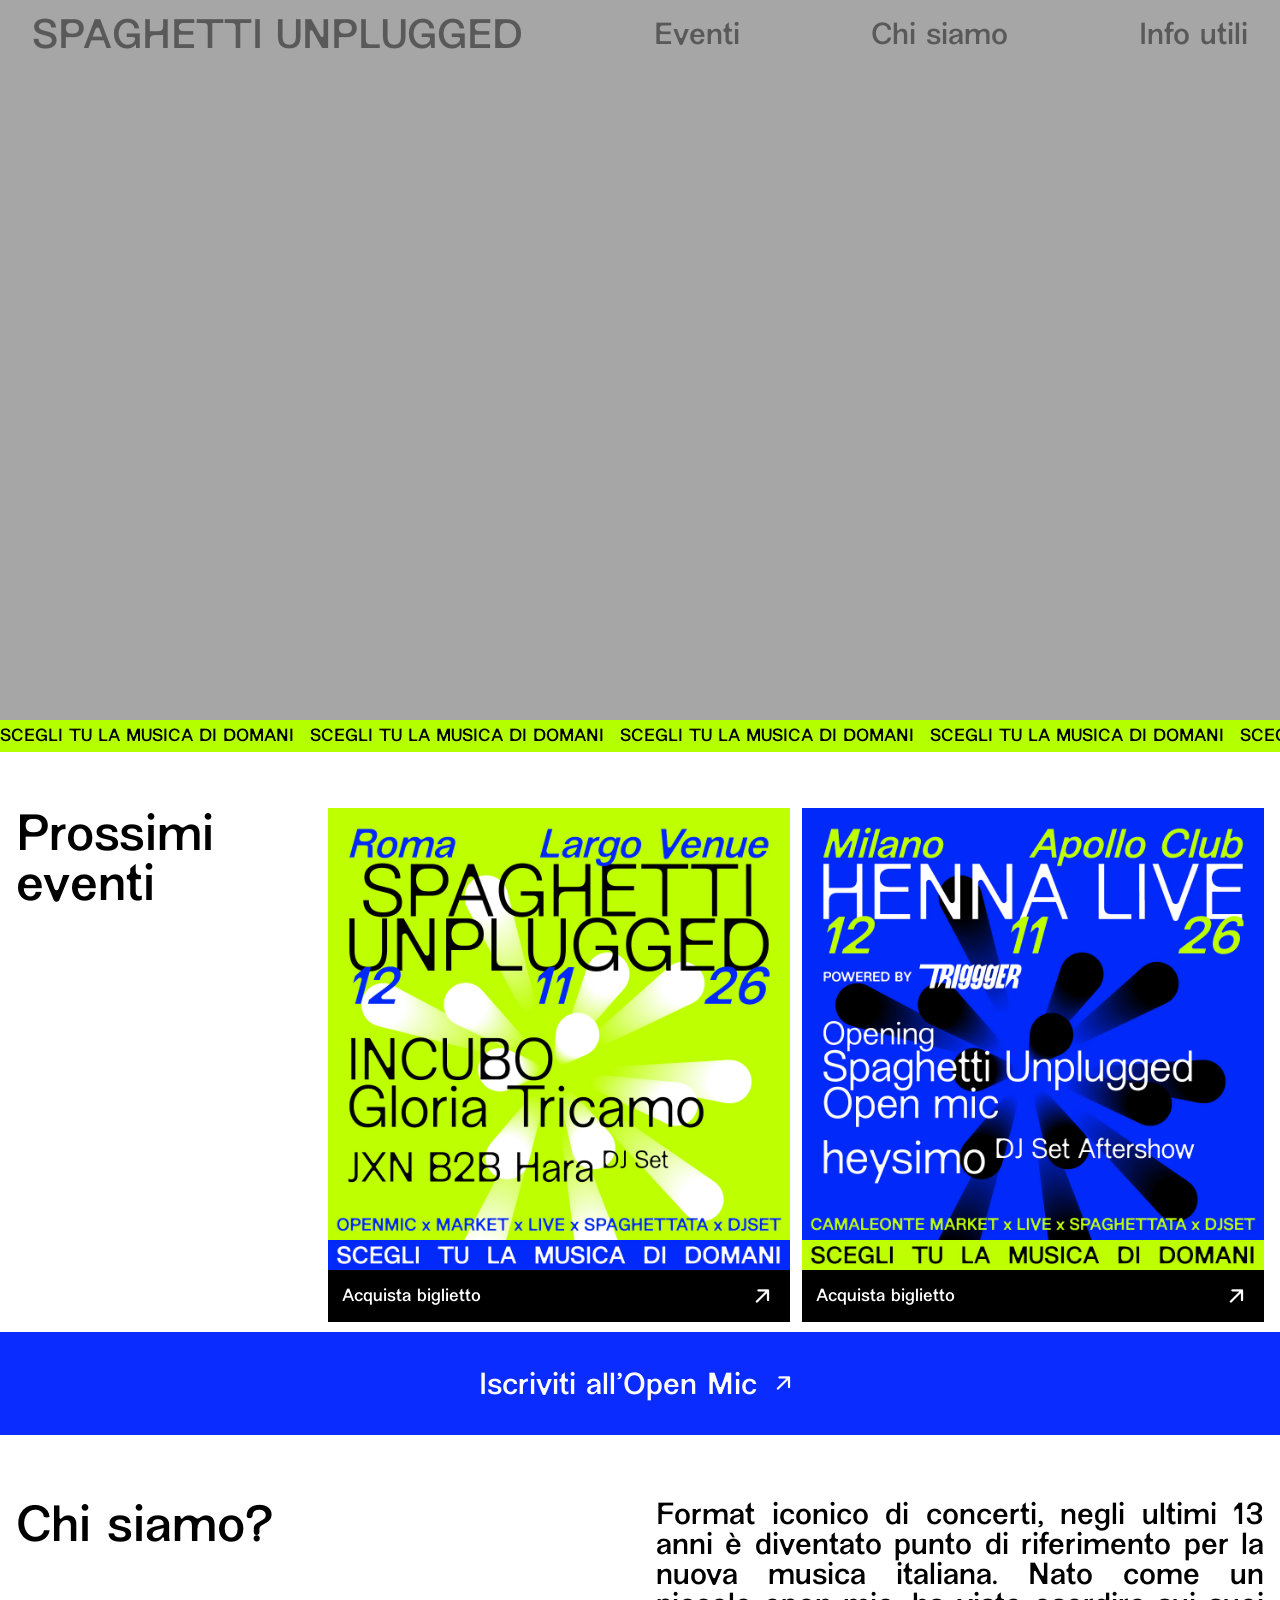
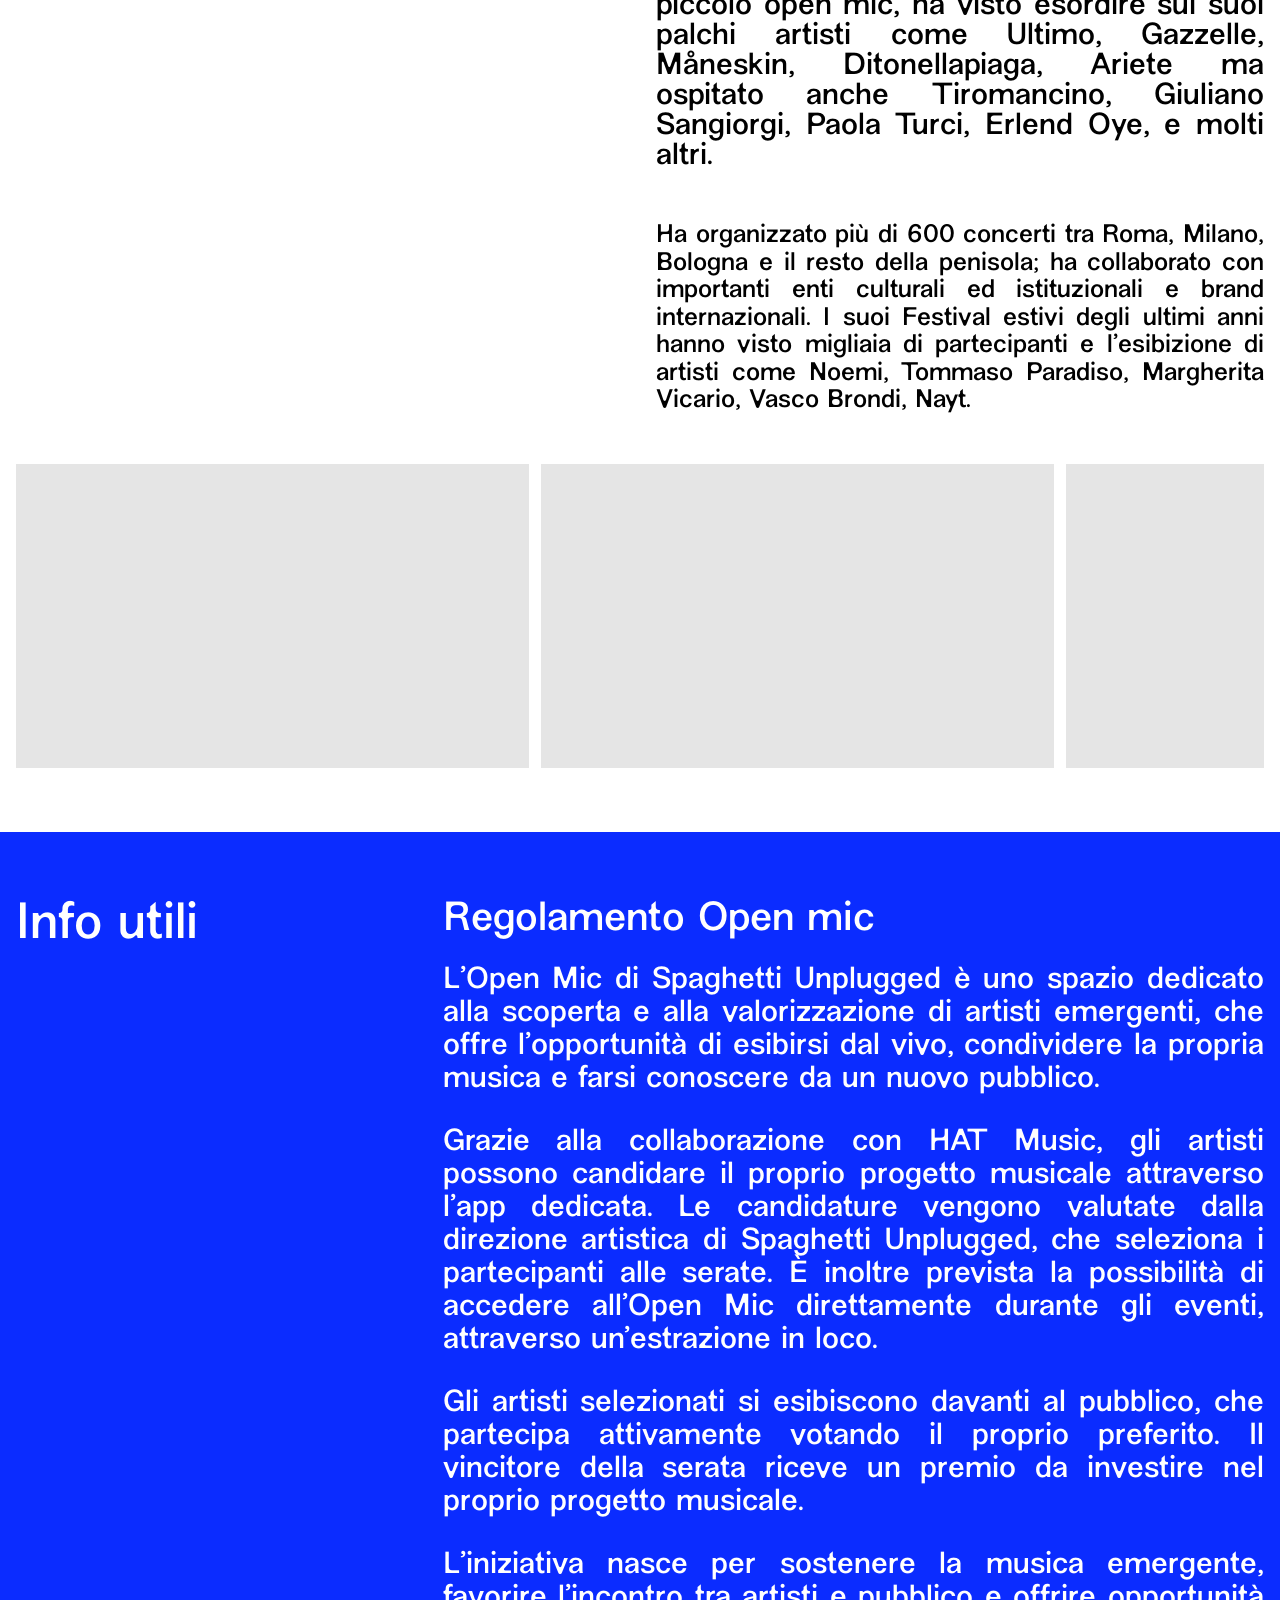
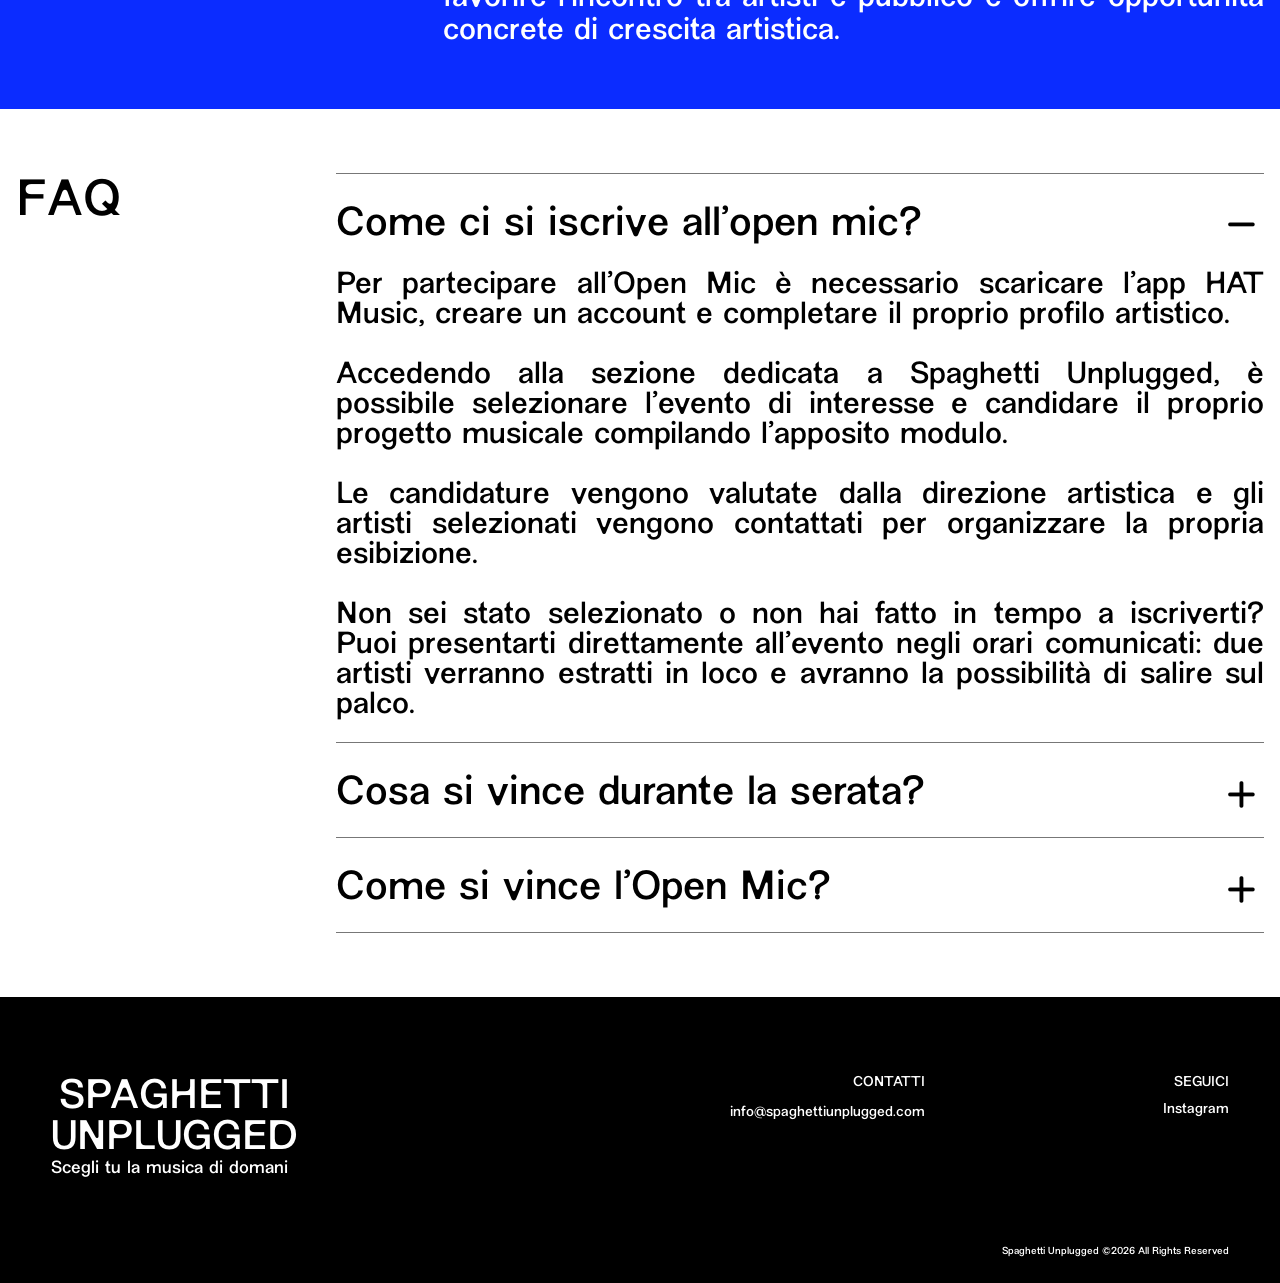
==== commit 59d68989: "Remove Facebook from footer social links" ====
--- a/index.html
+++ b/index.html
@@ -310,7 +310,6 @@
           <h2>SEGUICI</h2>
           <ul>
             <li>Instagram</li>
-            <li>Facebook</li>
           </ul>
         </div>
       </div>
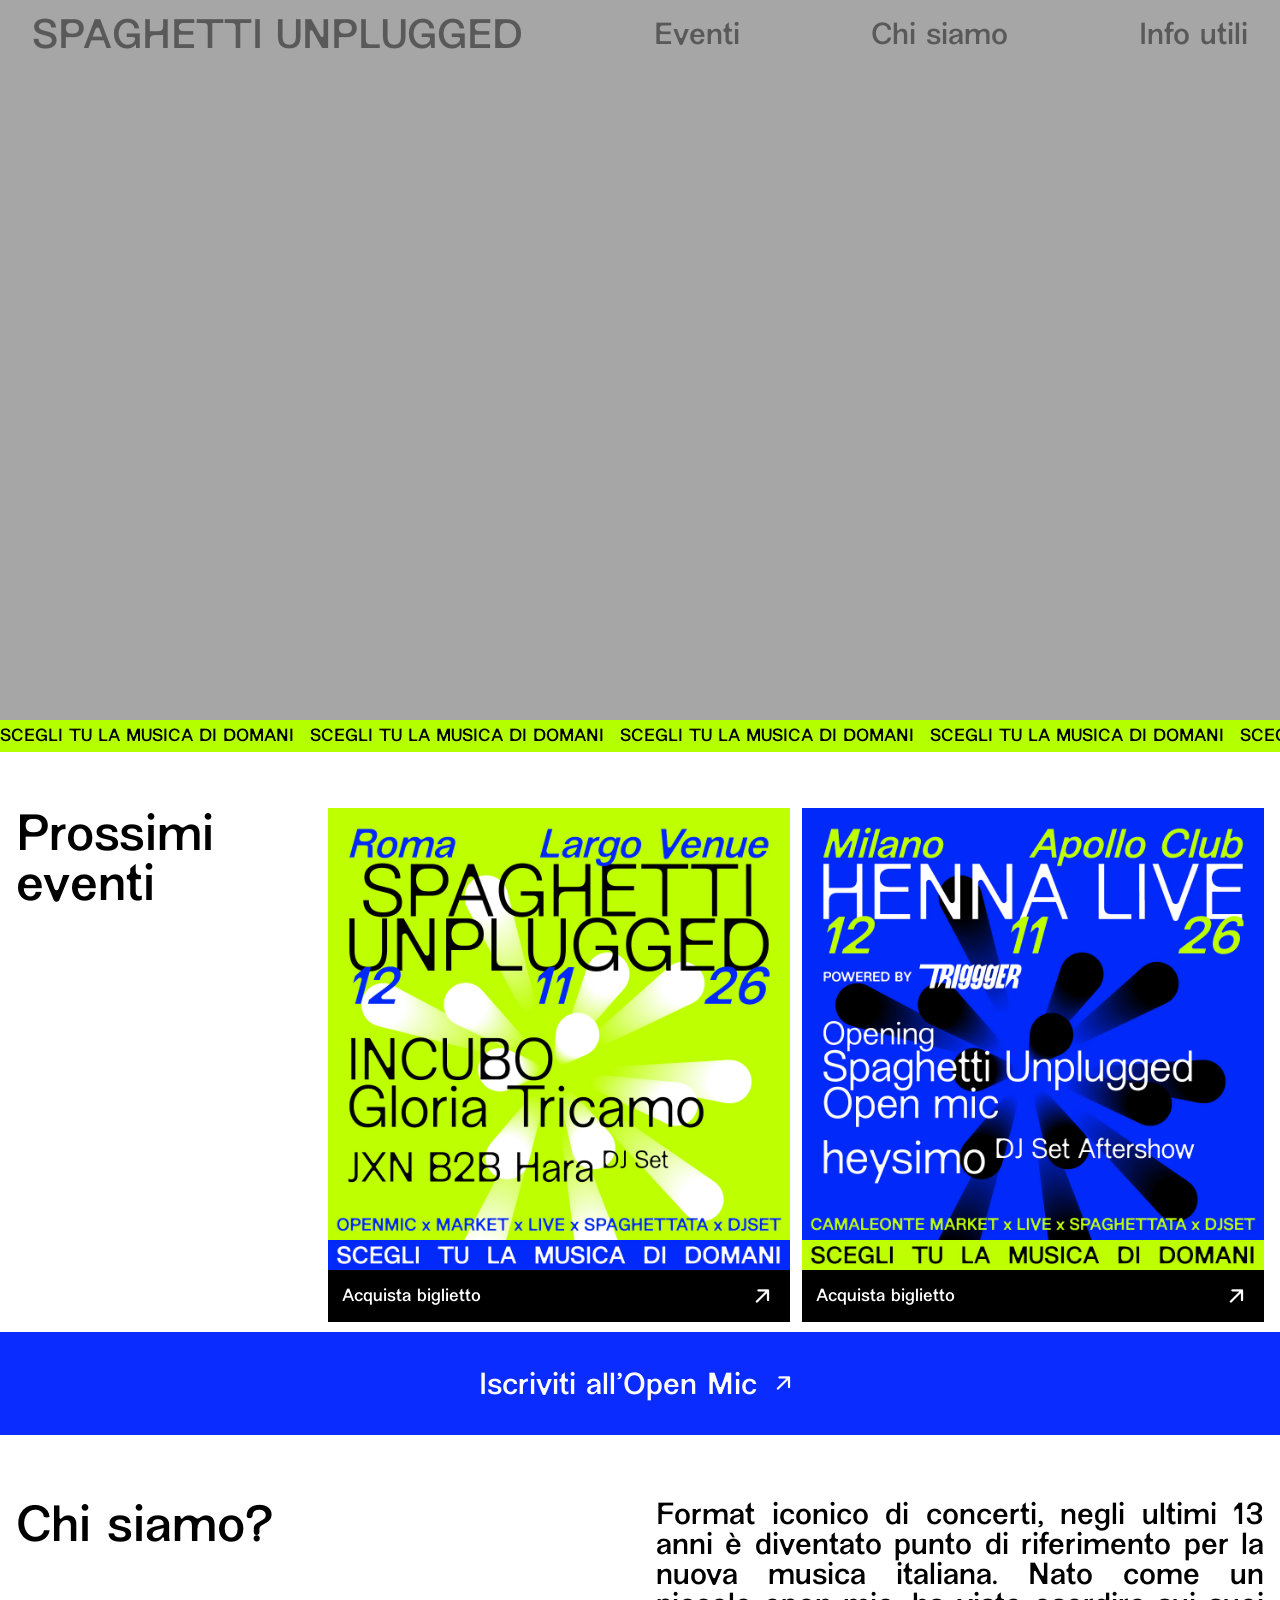
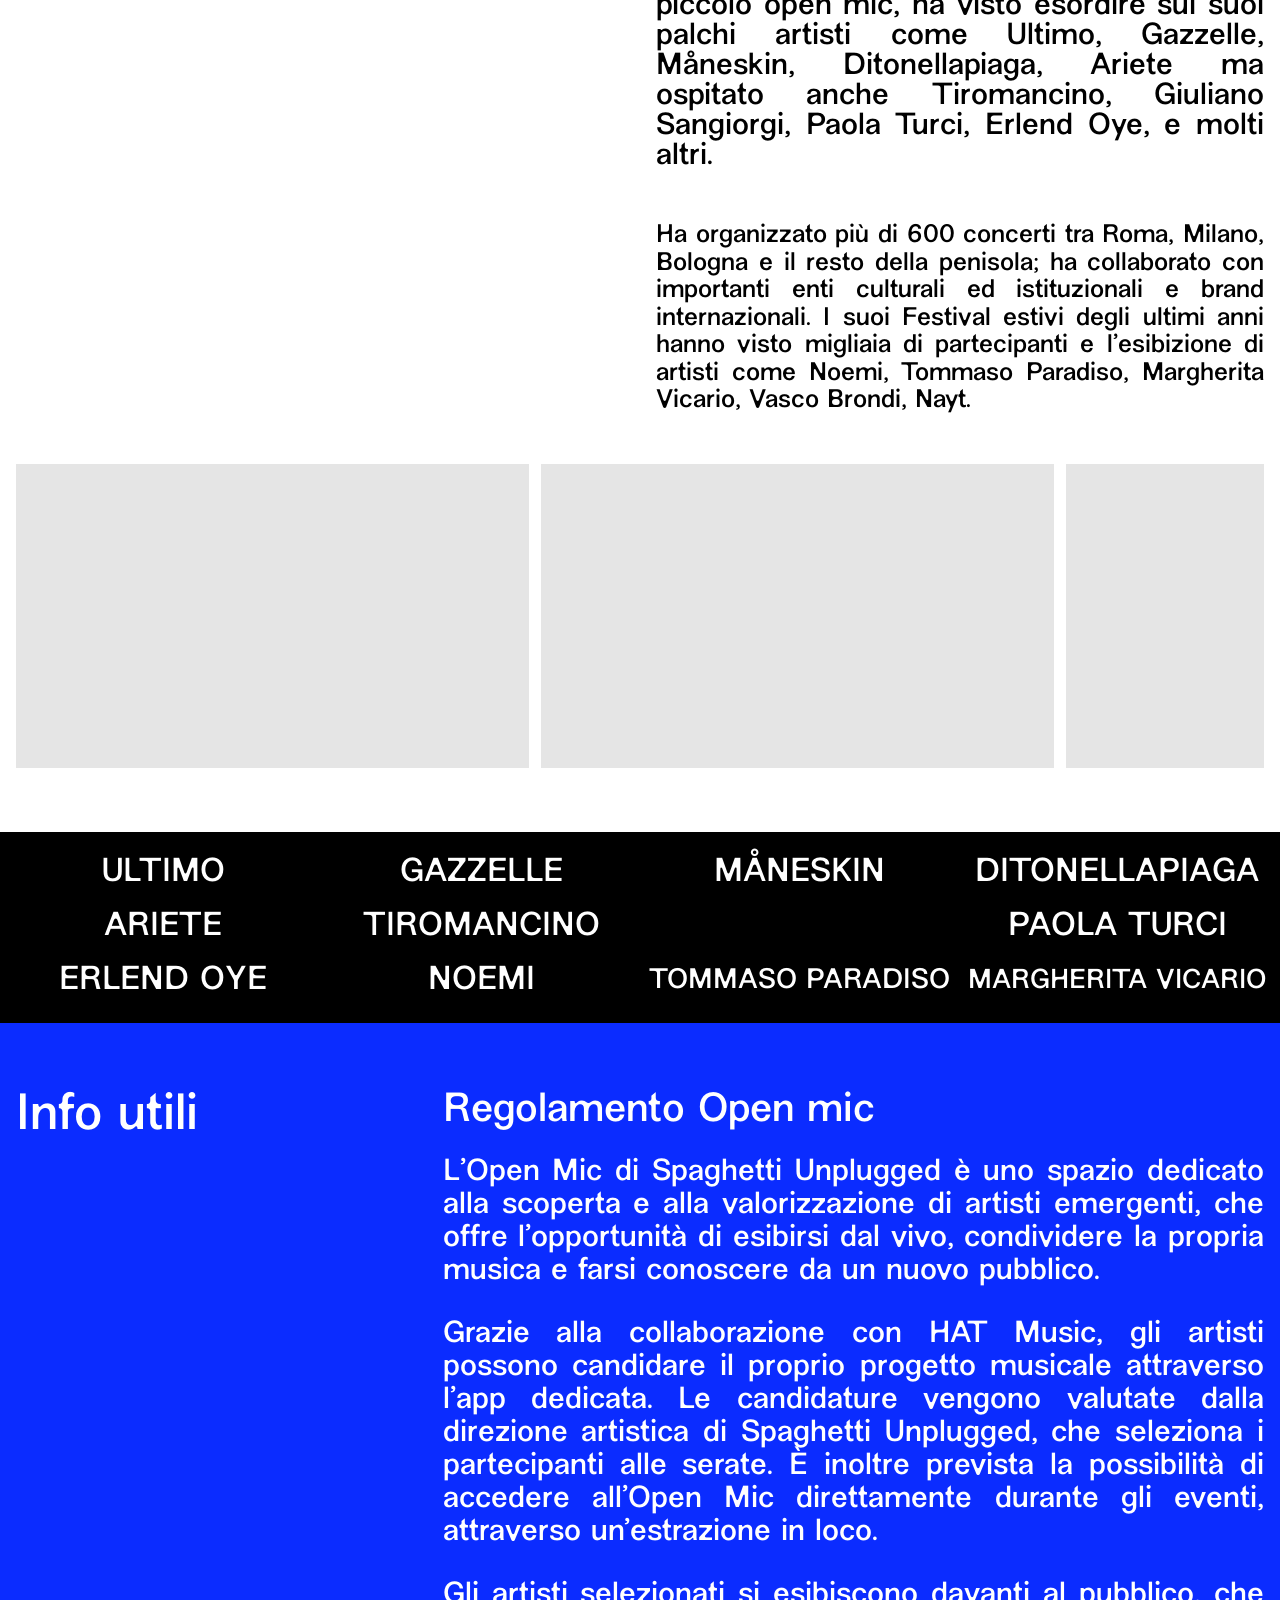
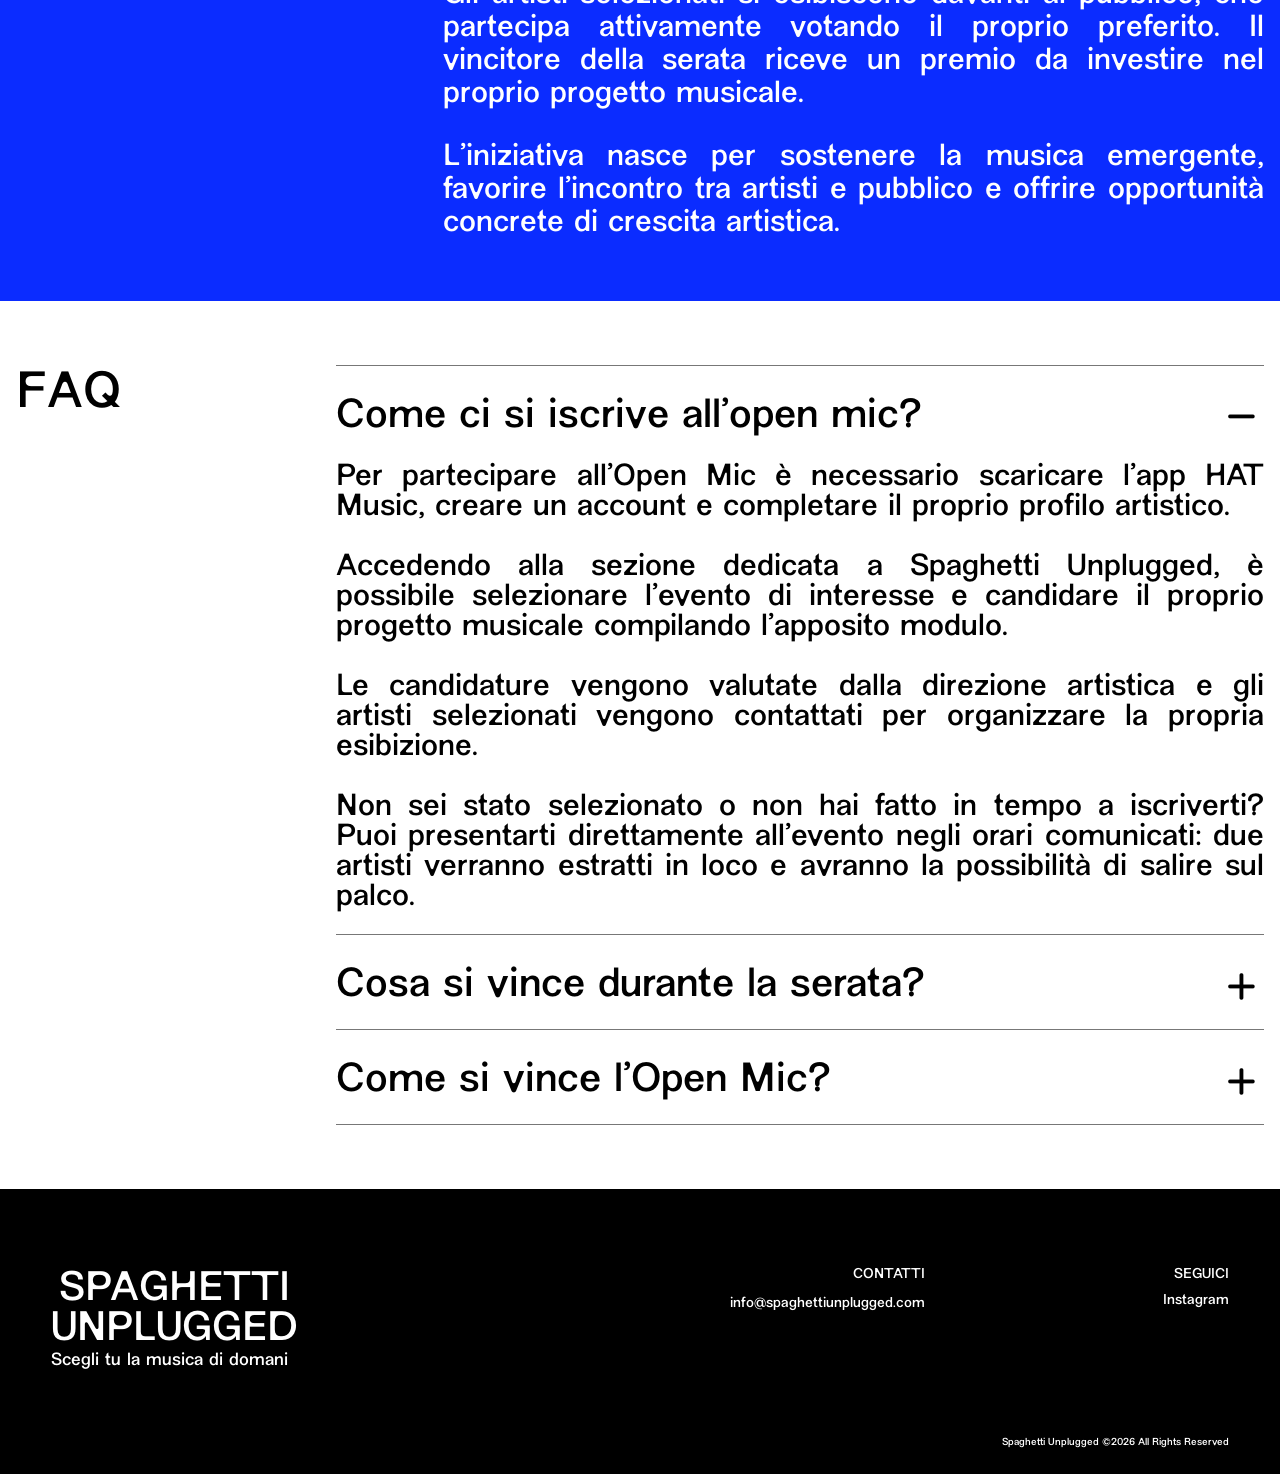
==== commit 6b62d3a0: "Add responsive animated artist marquee" ====
--- a/index.html
+++ b/index.html
@@ -185,6 +185,37 @@
   </section>
   <!-- FINE CHI SIAMO -->
 
+  <!-- ARTISTI -->
+  <section class="artists-section" aria-labelledby="artists-heading">
+    <h2 id="artists-heading" class="visually-hidden">
+      Artisti di Spaghetti Unplugged
+    </h2>
+
+    <p class="visually-hidden">
+      Ultimo, Gazzelle, Måneskin, Ditonellapiaga, Ariete,
+      Tiromancino, Giuliano Sangiorgi, Paola Turci, Erlend Oye,
+      Noemi, Tommaso Paradiso, Margherita Vicario, Vasco Brondi,
+      Nayt, Joan Thiele, Centomilacarie, Faccianuvola,
+      Giuse the Lizia, Emma Nolde, Ketama126.
+    </p>
+
+    <div class="artists-wall" aria-hidden="true">
+      <div class="artists-wall__slot"><span class="artists-wall__name">Ultimo</span></div>
+      <div class="artists-wall__slot"><span class="artists-wall__name">Gazzelle</span></div>
+      <div class="artists-wall__slot"><span class="artists-wall__name">Måneskin</span></div>
+      <div class="artists-wall__slot"><span class="artists-wall__name">Ditonellapiaga</span></div>
+      <div class="artists-wall__slot"><span class="artists-wall__name">Ariete</span></div>
+      <div class="artists-wall__slot"><span class="artists-wall__name">Tiromancino</span></div>
+      <div class="artists-wall__slot"><span class="artists-wall__name">Giuliano Sangiorgi</span></div>
+      <div class="artists-wall__slot"><span class="artists-wall__name">Paola Turci</span></div>
+      <div class="artists-wall__slot"><span class="artists-wall__name">Erlend Oye</span></div>
+      <div class="artists-wall__slot"><span class="artists-wall__name">Noemi</span></div>
+      <div class="artists-wall__slot"><span class="artists-wall__name">Tommaso Paradiso</span></div>
+      <div class="artists-wall__slot"><span class="artists-wall__name">Margherita Vicario</span></div>
+    </div>
+  </section>
+  <!-- FINE ARTISTI -->
+
   <!-- INFO UTILI -->
   <section id="info" class="info-section" aria-labelledby="info-title">
     <div class="container-fluid info-container">
@@ -309,7 +340,7 @@
         <div class="col-12 col-md-3 site-footer__area site-footer__social">
           <h2>SEGUICI</h2>
           <ul>
-            <li>Instagram</li>
+            <li><a href="https://www.instagram.com/spaghettiunplugged/" target="_blank" rel="noopener noreferrer">Instagram</a></li>
           </ul>
         </div>
       </div>
@@ -323,7 +354,6 @@
   </footer>
   <!-- FINE FOOTER -->
 
-  <!-- FUTURA FASCIA ANIMATA CON I NOMI DEGLI ARTISTI: inserire qui il contenuto fornito. -->
   <!-- FUTURA FASCIA PARTNER: inserire qui dopo approvazione. -->
 
   <button
@@ -477,5 +507,177 @@
       gallery.addEventListener('lostpointercapture', stopDragging);
     })();
   </script>
+  <script>
+    (() => {
+      const artists = [
+        'Ultimo',
+        'Gazzelle',
+        'Måneskin',
+        'Ditonellapiaga',
+        'Ariete',
+        'Tiromancino',
+        'Giuliano Sangiorgi',
+        'Paola Turci',
+        'Erlend Oye',
+        'Noemi',
+        'Tommaso Paradiso',
+        'Margherita Vicario',
+        'Vasco Brondi',
+        'Nayt',
+        'Joan Thiele',
+        'Centomilacarie',
+        'Faccianuvola',
+        'Giuse the Lizia',
+        'Emma Nolde',
+        'Ketama126'
+      ];
+
+      const wall = document.querySelector('.artists-wall');
+      if (!wall) return;
+
+      const slots = Array.from(wall.querySelectorAll('.artists-wall__name'));
+      const reducedMotion = window.matchMedia('(prefers-reduced-motion: reduce)');
+      const transitionDuration = 420;
+      const changeInterval = 1650;
+
+      let remainingNames = [];
+      let slotQueue = [];
+
+      function shuffle(items) {
+        const result = [...items];
+
+        for (let i = result.length - 1; i > 0; i--) {
+          const j = Math.floor(Math.random() * (i + 1));
+          [result[i], result[j]] = [result[j], result[i]];
+        }
+
+        return result;
+      }
+
+      function fitName(element) {
+        const slot = element.parentElement;
+
+        if (window.getComputedStyle(slot).display === 'none') return;
+
+        element.style.fontSize = '';
+
+        const baseSize = parseFloat(window.getComputedStyle(wall).fontSize);
+        const availableWidth = slot.clientWidth - 10;
+        const requiredWidth = element.scrollWidth;
+
+        if (requiredWidth > availableWidth && availableWidth > 0) {
+          const newSize = baseSize * availableWidth / requiredWidth;
+          element.style.fontSize = `${newSize.toFixed(2)}px`;
+        }
+      }
+
+      function setName(element, name) {
+        element.textContent = name;
+        element.classList.remove('is-long');
+        fitName(element);
+      }
+
+      function getVisibleSlots() {
+        return slots.filter(element =>
+          window.getComputedStyle(element.parentElement).display !== 'none'
+        );
+      }
+
+      function refillNames() {
+        const visibleNames = new Set(
+          getVisibleSlots().map(element => element.textContent.trim())
+        );
+
+        remainingNames = shuffle(
+          artists.filter(name => !visibleNames.has(name))
+        );
+      }
+
+      function getNextName() {
+        if (remainingNames.length === 0) refillNames();
+
+        const visibleNames = new Set(
+          getVisibleSlots().map(element => element.textContent.trim())
+        );
+
+        let index = remainingNames.findIndex(name => !visibleNames.has(name));
+
+        if (index === -1) {
+          refillNames();
+          index = 0;
+        }
+
+        return remainingNames.splice(index, 1)[0];
+      }
+
+      function changeArtist() {
+        if (reducedMotion.matches || document.hidden) return;
+
+        const visibleSlots = getVisibleSlots();
+        if (visibleSlots.length === 0) return;
+
+        slotQueue = slotQueue.filter(element => visibleSlots.includes(element));
+
+        if (slotQueue.length === 0) slotQueue = shuffle(visibleSlots);
+
+        const element = slotQueue.pop();
+        const nextName = getNextName();
+
+        element.classList.add('is-exiting');
+
+        window.setTimeout(() => {
+          setName(element, nextName);
+          element.classList.remove('is-exiting');
+          element.classList.add('is-entering');
+
+          window.requestAnimationFrame(() => {
+            window.requestAnimationFrame(() => {
+              element.classList.remove('is-entering');
+            });
+          });
+        }, transitionDuration);
+      }
+
+      function resetAfterResize() {
+        const usedNames = new Set();
+
+        getVisibleSlots().forEach(element => {
+          let name = element.textContent.trim();
+
+          if (usedNames.has(name)) {
+            name = artists.find(artist => !usedNames.has(artist));
+            setName(element, name);
+          }
+
+          usedNames.add(name);
+        });
+
+        remainingNames = [];
+        slotQueue = [];
+        getVisibleSlots().forEach(fitName);
+      }
+
+      slots.forEach(element => setName(element, element.textContent.trim()));
+      refillNames();
+      window.setInterval(changeArtist, changeInterval);
+
+      [
+        '(max-width: 767.98px)',
+        '(max-width: 1199.98px)'
+      ].forEach(query => {
+        window.matchMedia(query).addEventListener('change', resetAfterResize);
+      });
+
+      window.addEventListener('resize', () => {
+        window.requestAnimationFrame(() => {
+          getVisibleSlots().forEach(fitName);
+        });
+      });
+
+      document.fonts.ready.then(() => {
+        getVisibleSlots().forEach(fitName);
+      });
+    })();
+  </script>
 </body>
 </html>
--- a/style.css
+++ b/style.css
@@ -1650,3 +1650,100 @@
 .events-all-link {
     display: none;
 }
+
+/* ===================================
+   ARTISTI - FASCIA ANIMATA
+   =================================== */
+.artists-section {
+    width: 100%;
+    padding: 12px 0 18px;
+    overflow: hidden;
+    background: #000;
+    color: #fff;
+}
+
+.artists-wall {
+    display: grid;
+    grid-template-columns: repeat(4, minmax(0, 1fr));
+    column-gap: 8px;
+    width: 100%;
+    max-width: 1920px;
+    margin: 0 auto;
+    padding: 0 8px;
+    font-family: 'NewEdge 666', sans-serif;
+    font-size: clamp(29px, 2.55vw, 49px);
+    font-weight: 400;
+    line-height: 1;
+}
+
+.artists-wall__slot {
+    display: flex;
+    align-items: center;
+    justify-content: center;
+    min-width: 0;
+    height: 1.65em;
+    overflow: hidden;
+}
+
+.artists-wall__name {
+    display: block;
+    width: max-content;
+    max-width: none;
+    flex: 0 0 auto;
+    overflow: visible;
+    white-space: nowrap;
+    text-transform: uppercase;
+    line-height: 1.25;
+    padding-block: 0.1em;
+    opacity: 1;
+    transform: translateY(0);
+    transition:
+        transform 420ms cubic-bezier(0.25, 0.7, 0.25, 1),
+        opacity 420ms ease;
+}
+
+.artists-wall__name.is-exiting {
+    opacity: 0;
+    transform: translateY(-110%);
+}
+
+.artists-wall__name.is-entering {
+    opacity: 0;
+    transform: translateY(110%);
+    transition: none;
+}
+
+@media (min-width: 768px) and (max-width: 1199.98px) {
+    .artists-wall {
+        grid-template-columns: repeat(3, minmax(0, 1fr));
+        font-size: clamp(26px, 2.6vw, 34px);
+    }
+
+    .artists-wall__slot:nth-child(4n) {
+        display: none;
+    }
+}
+
+@media (max-width: 767.98px) {
+    .artists-section {
+        padding: 8px 0 12px;
+    }
+
+    .artists-wall {
+        grid-template-columns: repeat(2, minmax(0, 1fr));
+        column-gap: 6px;
+        padding: 0 6px;
+        font-size: clamp(17px, 4.7vw, 24px);
+    }
+
+    .artists-wall__slot:nth-child(4n),
+    .artists-wall__slot:nth-child(4n + 3) {
+        display: none;
+    }
+}
+
+@media (prefers-reduced-motion: reduce) {
+    .artists-wall__name {
+        transition: none;
+    }
+}
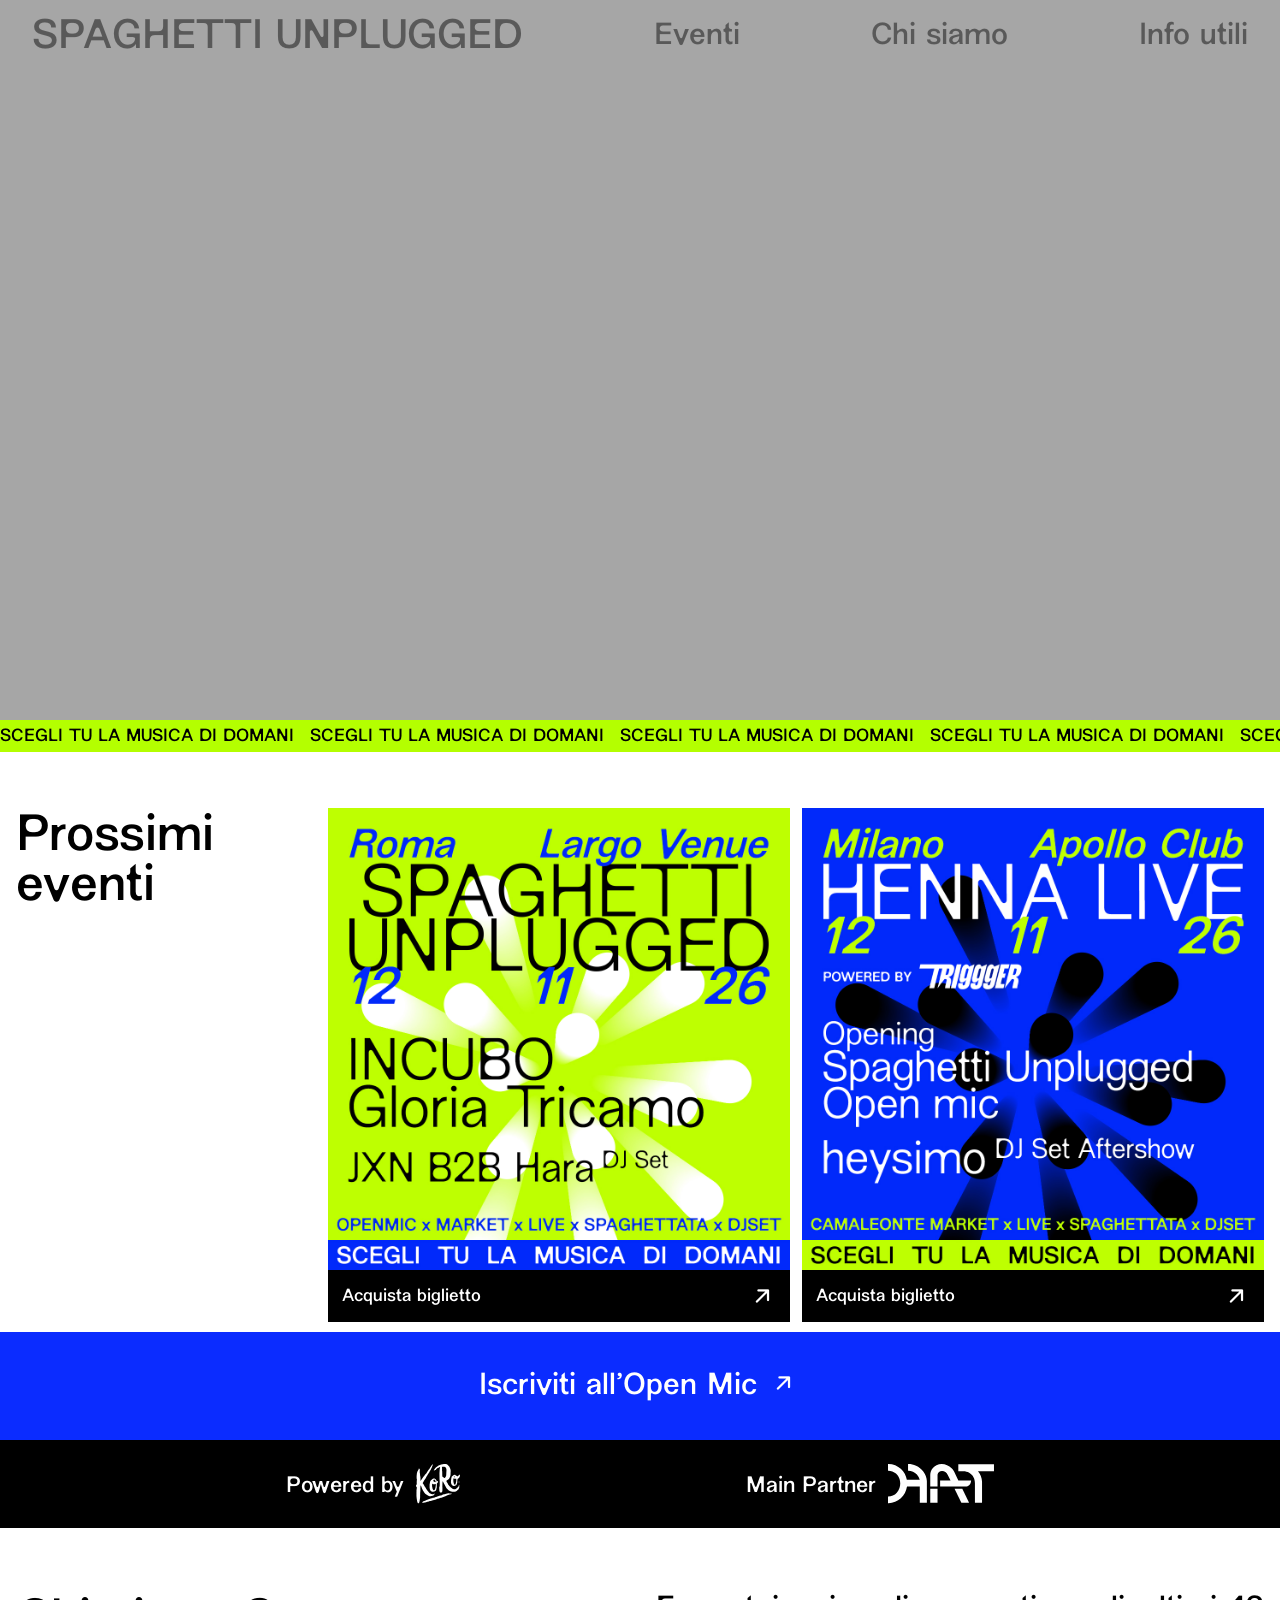
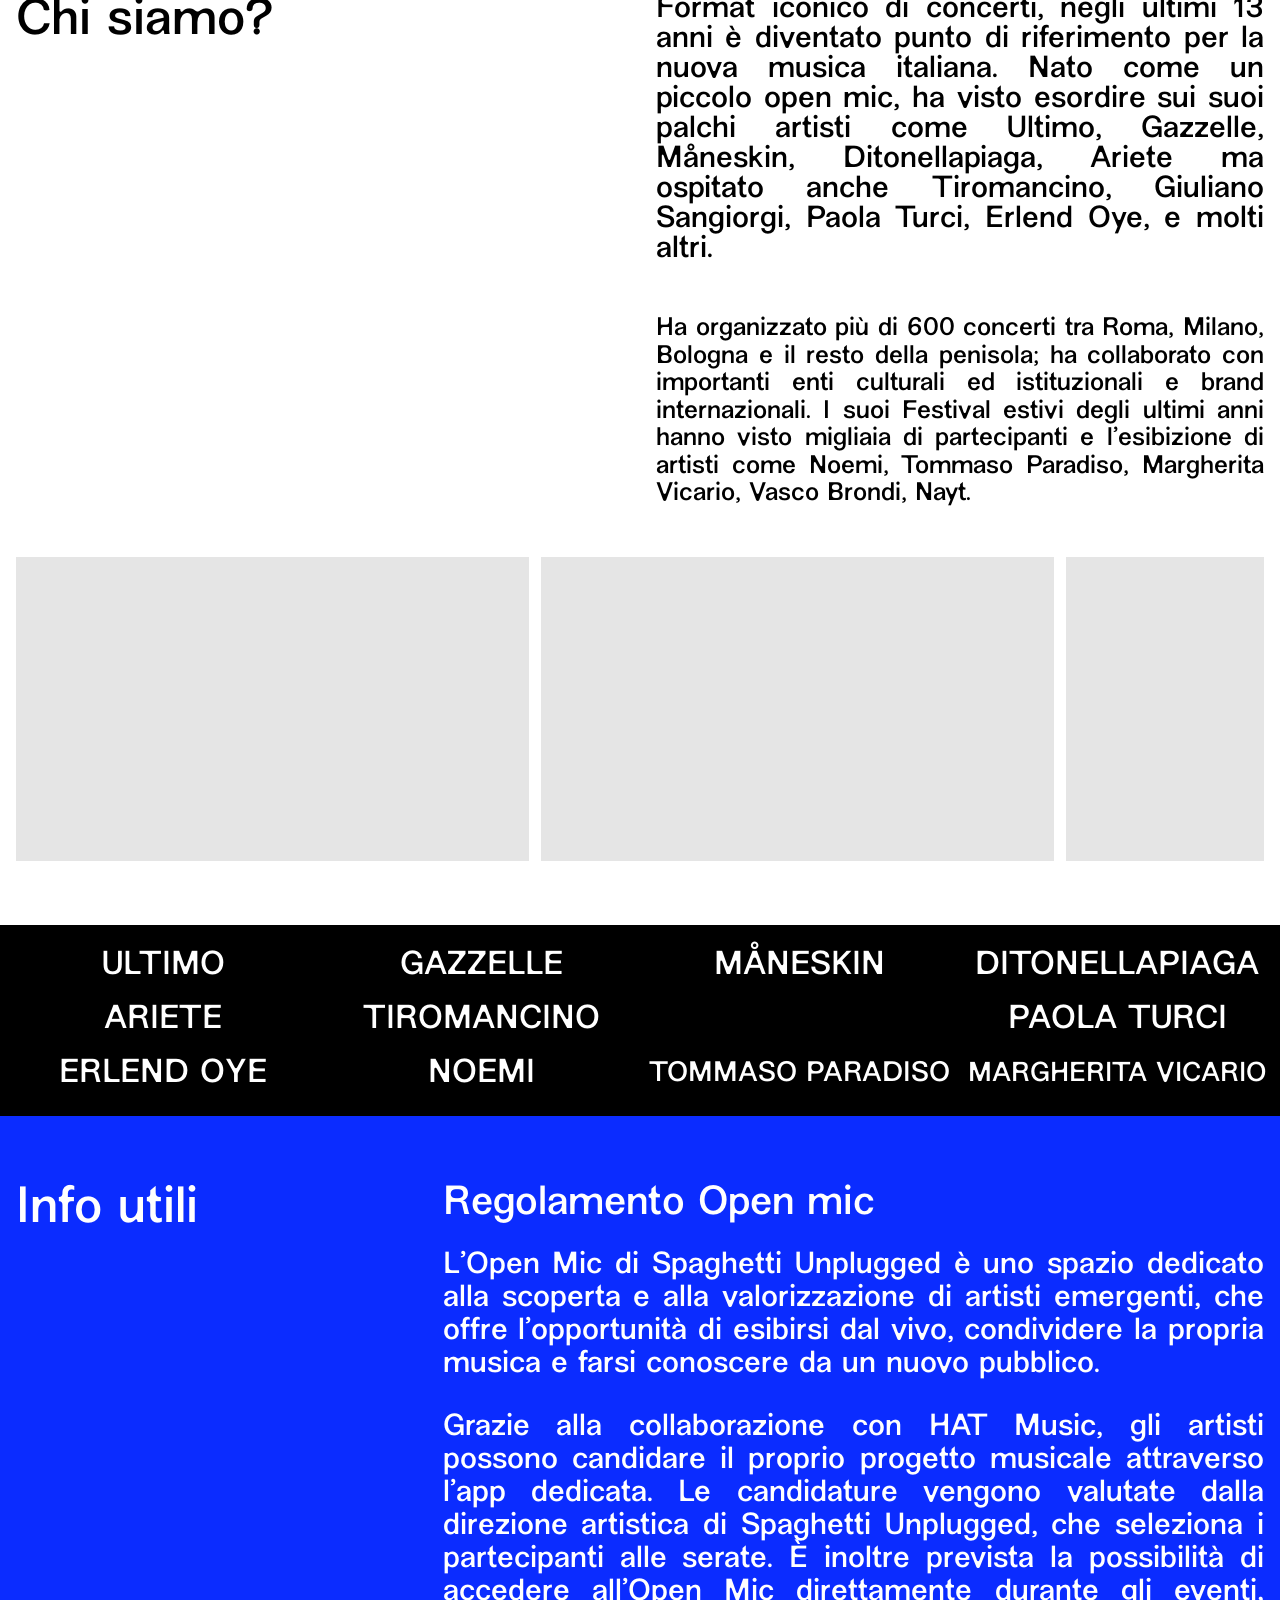
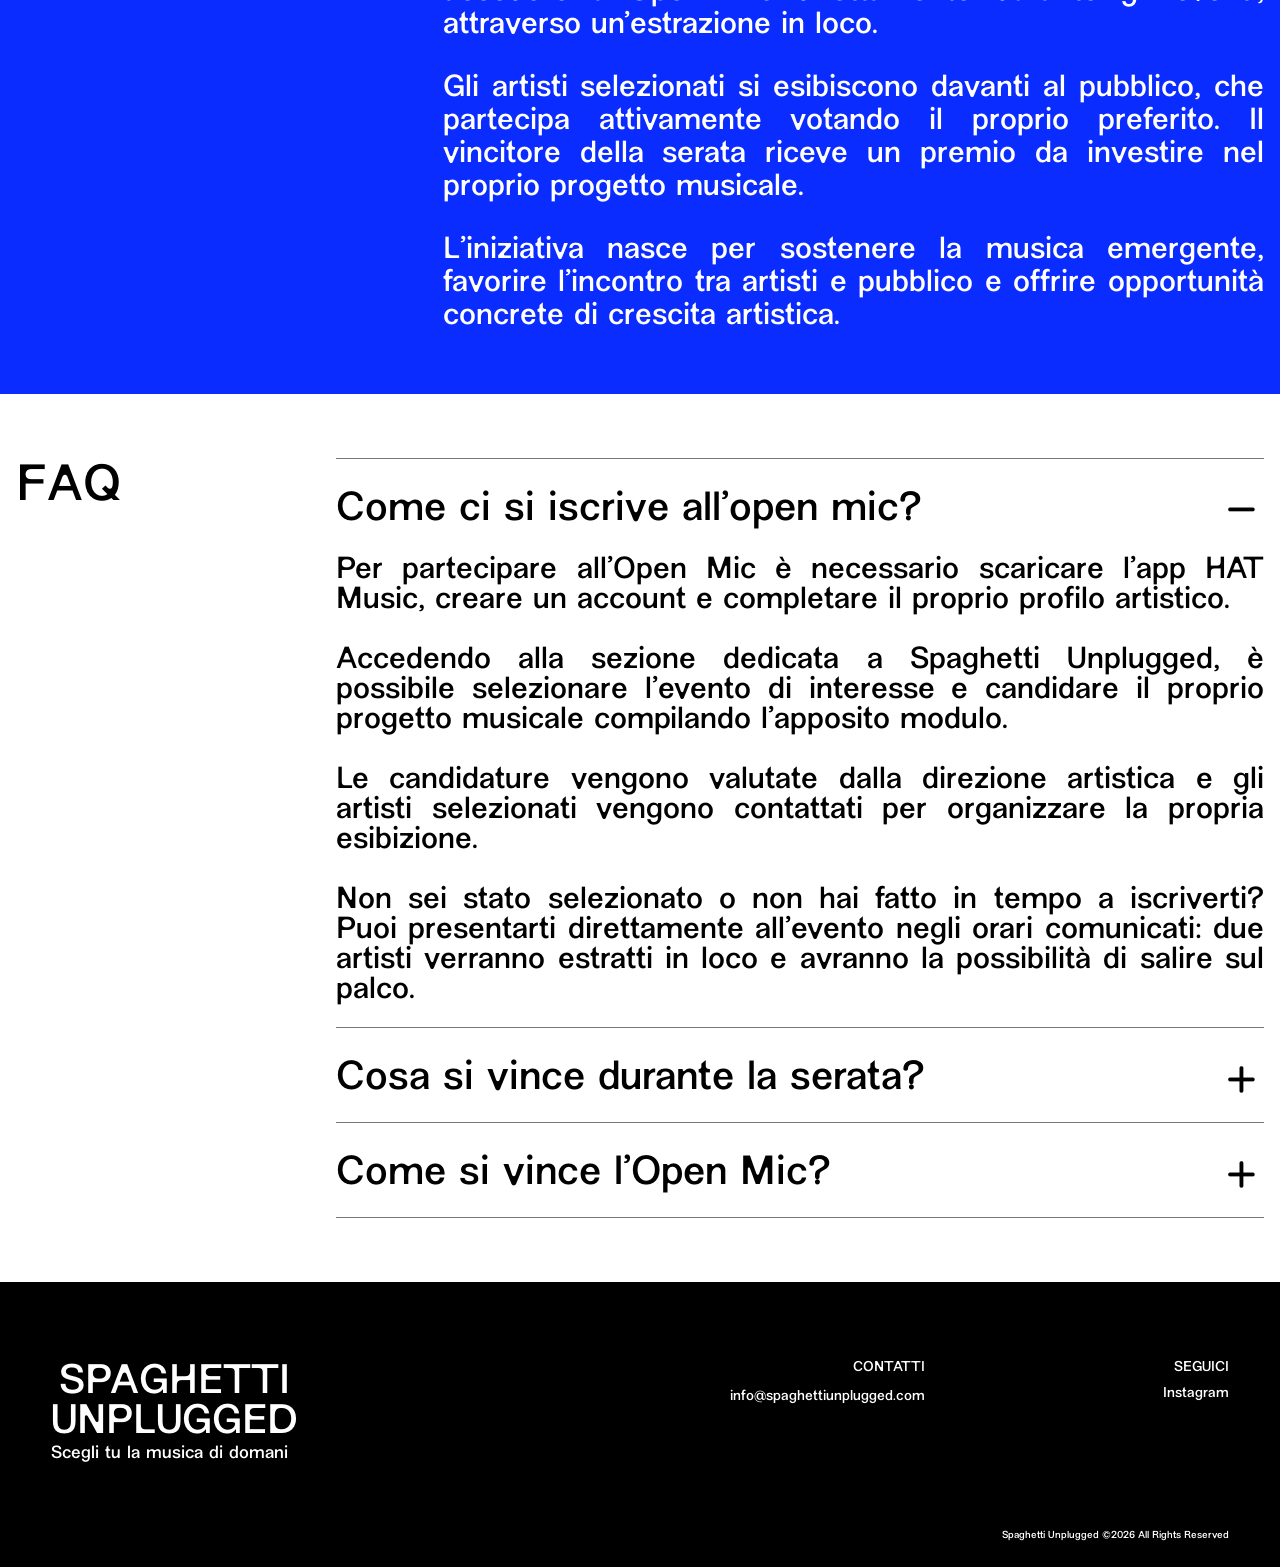
==== commit 1f65ebeb: "Add partner logo marquee" ====
--- a/index.html
+++ b/index.html
@@ -146,6 +146,38 @@
   </section>
   <!-- FINE BANNER OPEN MIC -->
 
+  <!-- PARTNER -->
+  <section class="partners-marquee" aria-label="Partner di Spaghetti Unplugged">
+    <div class="partners-marquee__track" aria-hidden="true">
+      <div class="partners-marquee__group">
+        <div class="partners-marquee__item">
+          <span>Powered by</span>
+          <img src="img/partner/logo%20KoRo.svg" alt="">
+        </div>
+
+        <div class="partners-marquee__item">
+          <span>Main Partner</span>
+          <img src="img/partner/logo%20HAT.svg" alt="">
+        </div>
+      </div>
+
+      <div class="partners-marquee__group">
+        <div class="partners-marquee__item">
+          <span>Powered by</span>
+          <img src="img/partner/logo%20KoRo.svg" alt="">
+        </div>
+
+        <div class="partners-marquee__item">
+          <span>Main Partner</span>
+          <img src="img/partner/logo%20HAT.svg" alt="">
+        </div>
+      </div>
+    </div>
+
+    <p class="visually-hidden">Powered by KoRo. Main Partner HAT Music.</p>
+  </section>
+  <!-- FINE PARTNER -->
+
   <!-- CHI SIAMO -->
   <section id="chi-siamo" class="about-section" aria-labelledby="about-title">
     <div class="container-fluid about-container">
@@ -353,8 +385,6 @@
     </div>
   </footer>
   <!-- FINE FOOTER -->
-
-  <!-- FUTURA FASCIA PARTNER: inserire qui dopo approvazione. -->
 
   <button
     class="mobile-menu-toggle"
--- a/style.css
+++ b/style.css
@@ -1747,3 +1747,85 @@
         transition: none;
     }
 }
+
+/* ===================================
+   PARTNER - MARQUEE LENTO
+   =================================== */
+.partners-marquee {
+    --partners-speed: 65s;
+
+    width: 100%;
+    padding: 24px 0;
+    overflow: hidden;
+    background: #000;
+    color: #fff;
+    border-top: 5px solid #0b2cff;
+}
+
+.partners-marquee__track {
+    display: flex;
+    width: 200%;
+    animation: partners-scroll var(--partners-speed) linear infinite;
+    will-change: transform;
+}
+
+.partners-marquee__group {
+    display: flex;
+    flex: 0 0 50%;
+    justify-content: space-evenly;
+    align-items: center;
+    min-width: 0;
+}
+
+.partners-marquee__item {
+    display: flex;
+    flex: 0 0 auto;
+    align-items: center;
+    gap: 12px;
+    white-space: nowrap;
+    font-family: 'NewEdge 666', sans-serif;
+    font-size: 22px;
+    font-weight: 400;
+    line-height: 1.2;
+}
+
+.partners-marquee__item img {
+    display: block;
+    width: auto;
+    height: 40px;
+    max-width: 110px;
+    object-fit: contain;
+    filter: brightness(0) invert(1);
+}
+
+@keyframes partners-scroll {
+    from {
+        transform: translateX(0);
+    }
+
+    to {
+        transform: translateX(-50%);
+    }
+}
+
+@media (max-width: 767.98px) {
+    .partners-marquee {
+        padding: 16px 0;
+    }
+
+    .partners-marquee__item {
+        gap: 6px;
+        font-size: clamp(12px, 3.4vw, 22px);
+    }
+
+    .partners-marquee__item img {
+        height: clamp(23px, 5.8vw, 40px);
+        max-width: 70px;
+    }
+}
+
+@media (prefers-reduced-motion: reduce) {
+    .partners-marquee__track {
+        animation: none;
+    }
+}
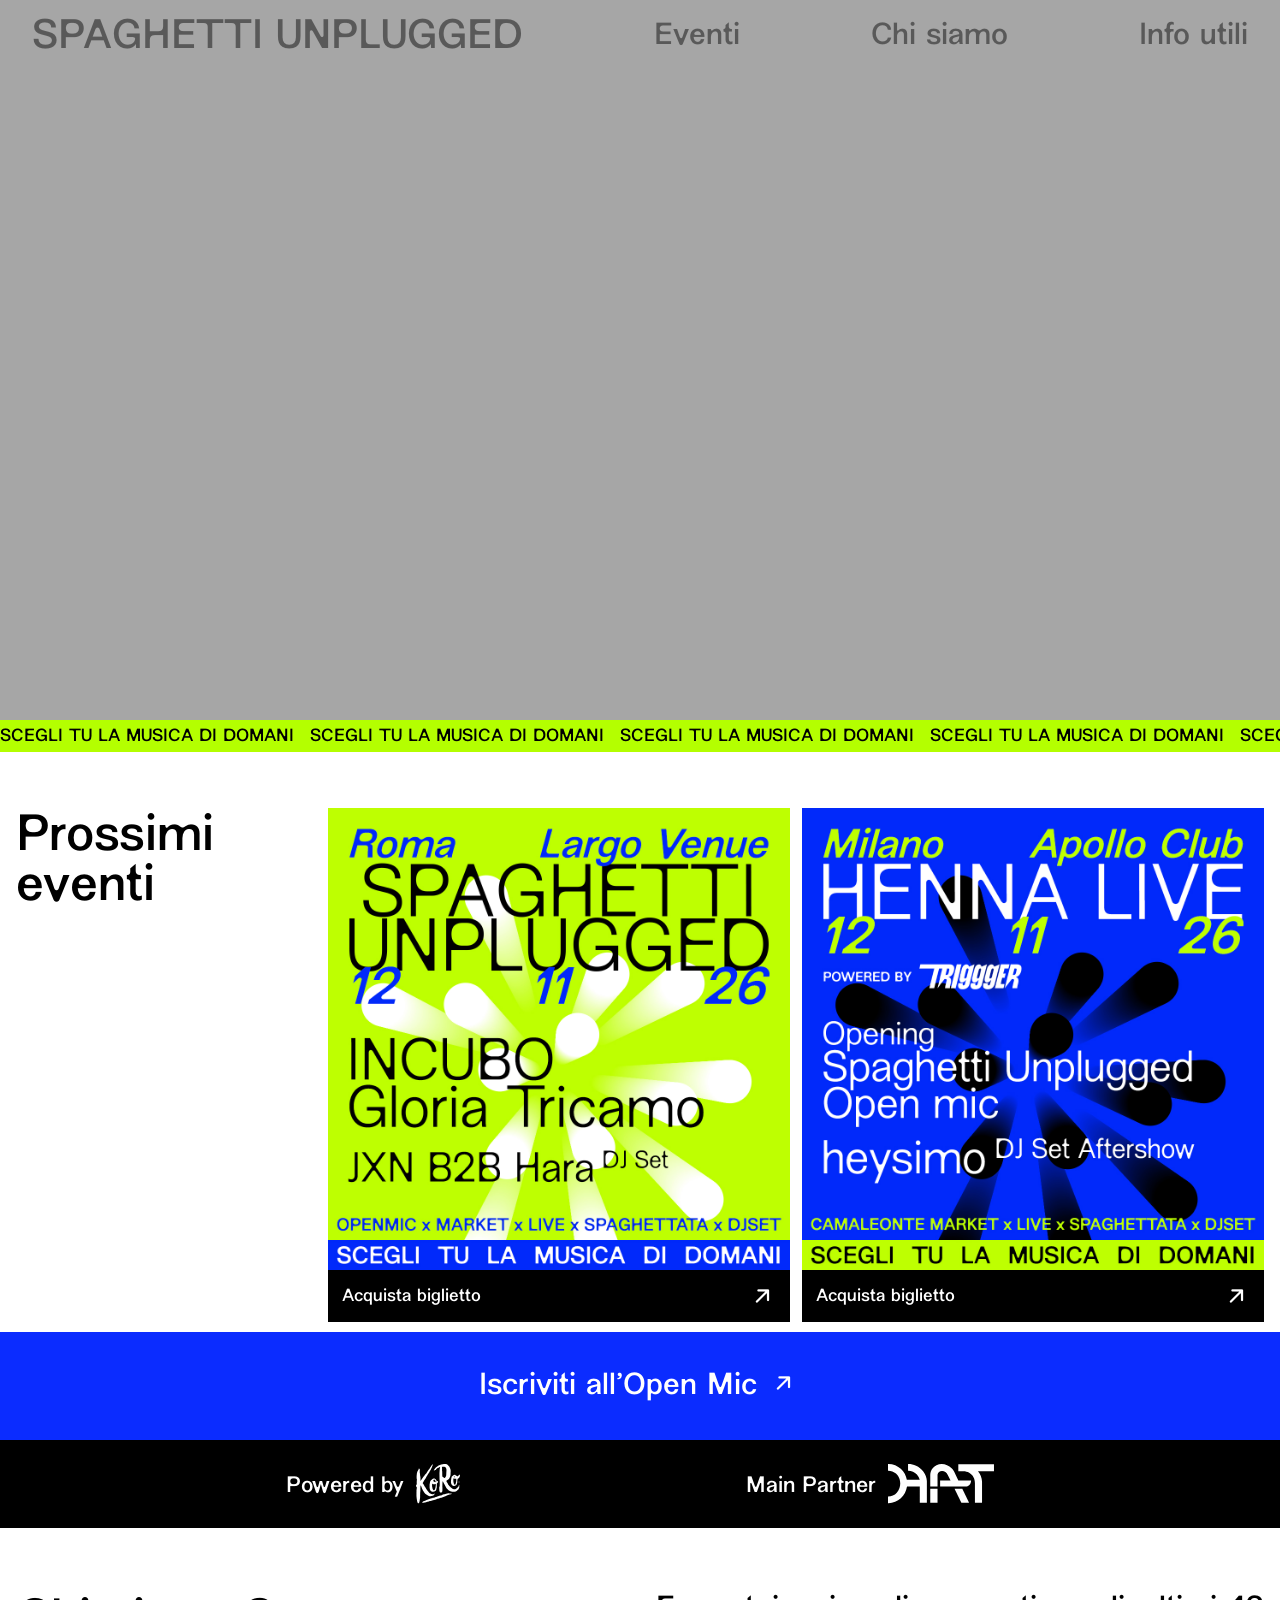
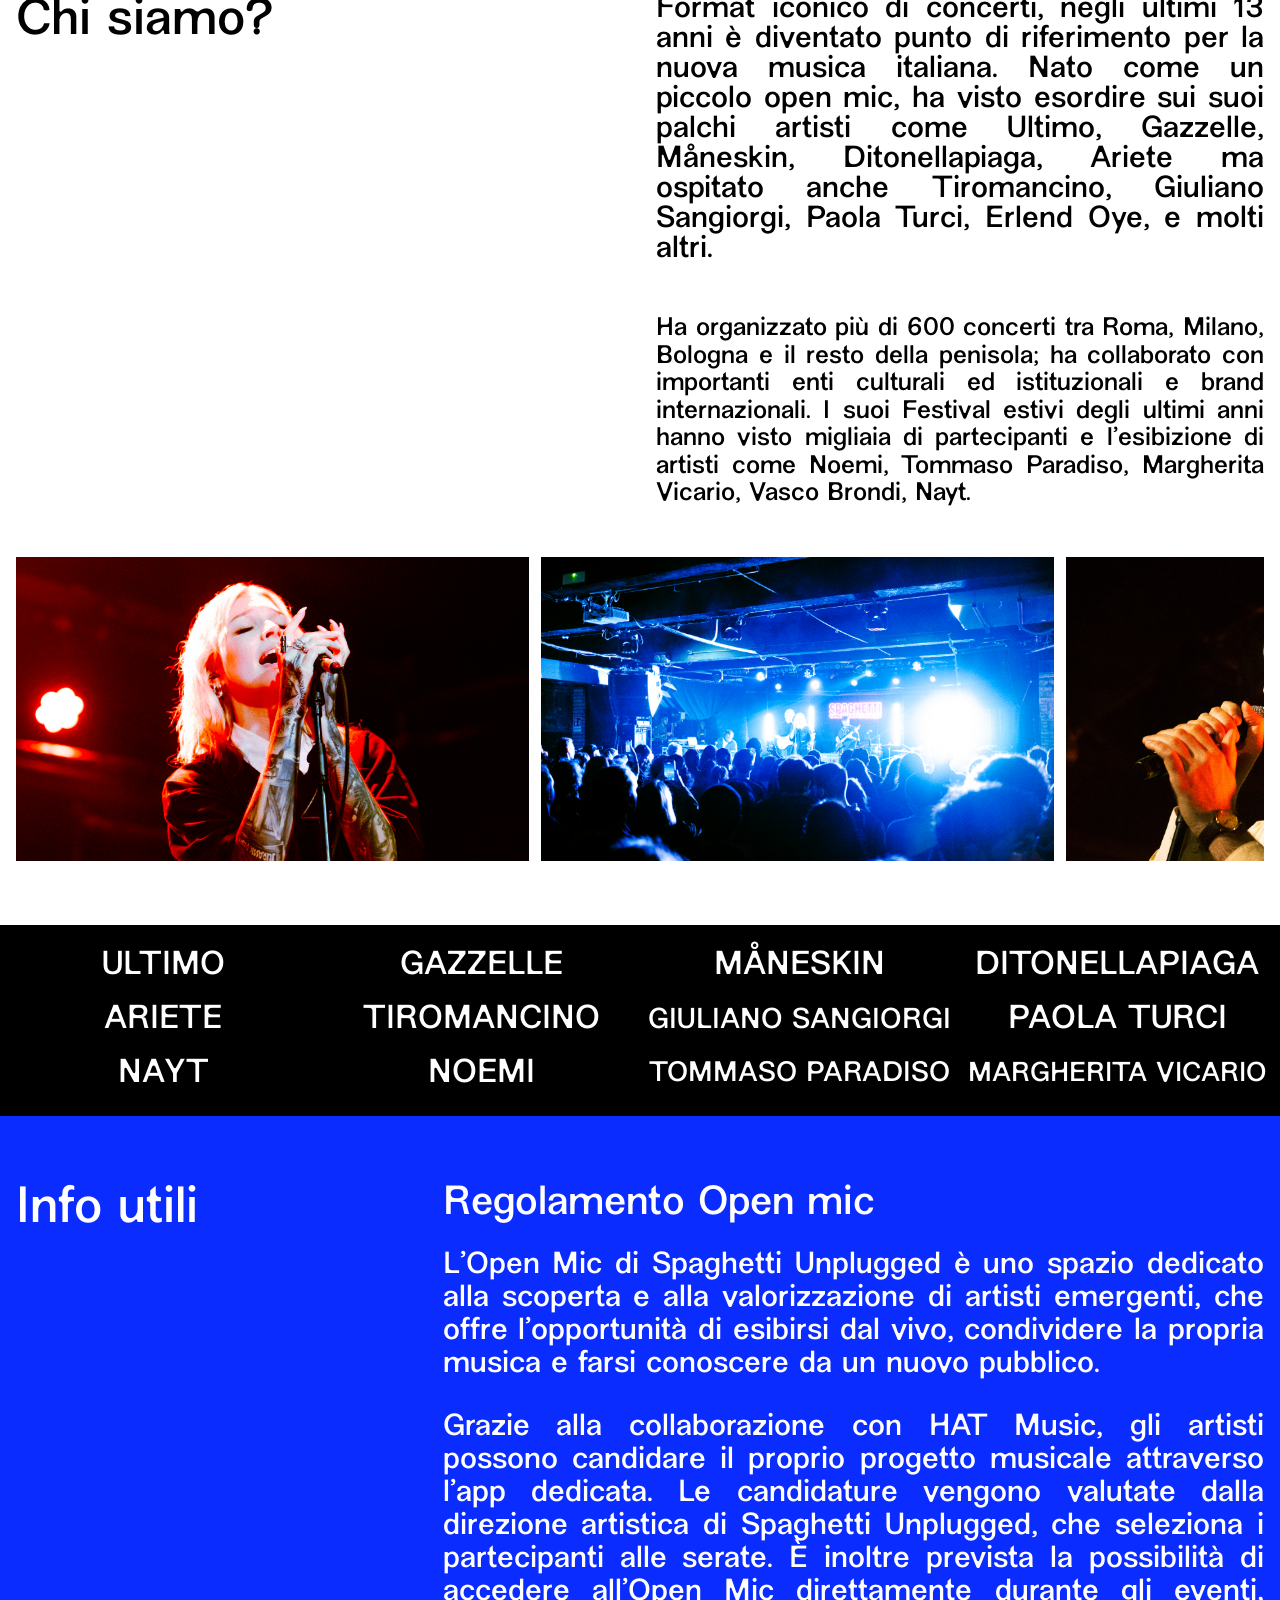
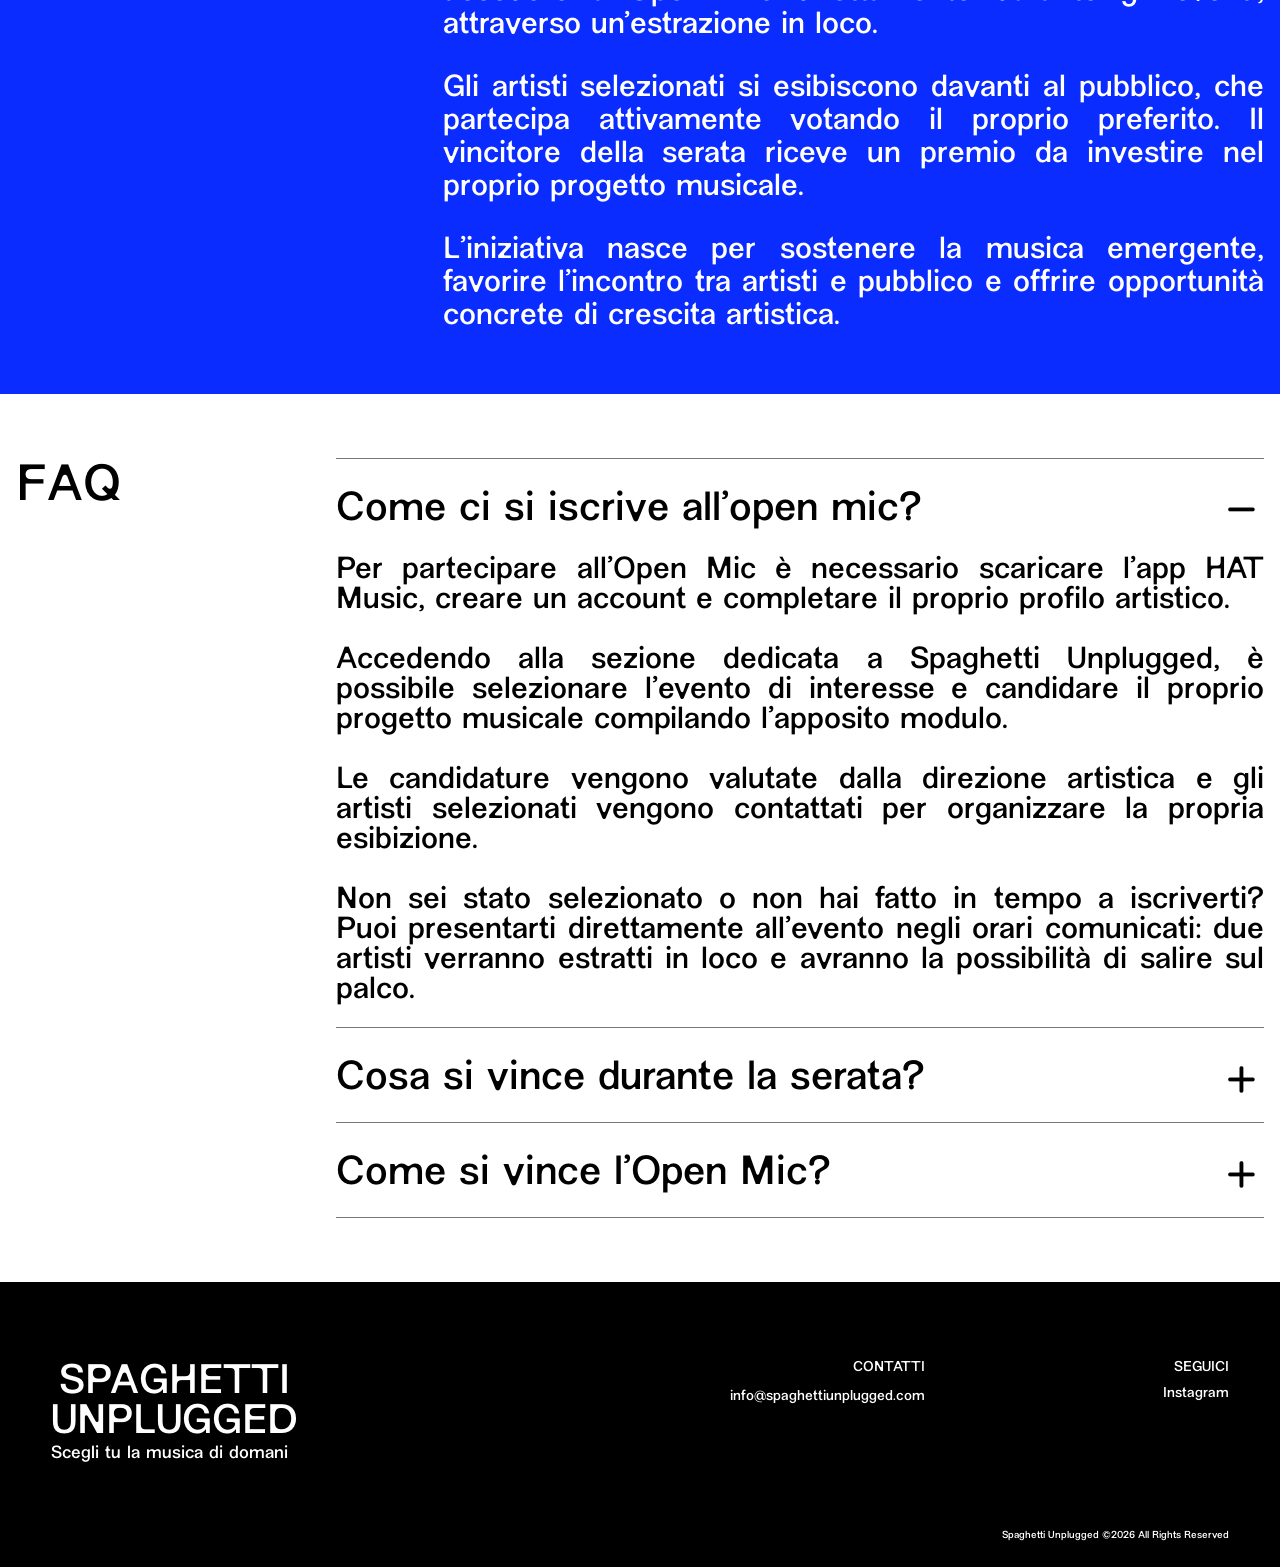
==== commit 69142350: "Add photos to about gallery" ====
--- a/index.html
+++ b/index.html
@@ -201,16 +201,16 @@
 
       <div class="about-gallery" role="region" aria-label="Galleria immagini Chi siamo" tabindex="0">
         <div class="about-gallery-track">
-          <div class="about-gallery-placeholder" role="img" aria-label="Foto temporanea 1"></div>
-          <div class="about-gallery-placeholder" role="img" aria-label="Foto temporanea 2"></div>
-          <div class="about-gallery-placeholder" role="img" aria-label="Foto temporanea 3"></div>
-          <div class="about-gallery-placeholder" role="img" aria-label="Foto temporanea 4"></div>
-          <div class="about-gallery-placeholder" role="img" aria-label="Foto temporanea 5"></div>
-          <div class="about-gallery-placeholder" role="img" aria-label="Foto temporanea 6"></div>
-          <div class="about-gallery-placeholder" role="img" aria-label="Foto temporanea 7"></div>
-          <div class="about-gallery-placeholder" role="img" aria-label="Foto temporanea 8"></div>
-          <div class="about-gallery-placeholder" role="img" aria-label="Foto temporanea 9"></div>
-          <div class="about-gallery-placeholder" role="img" aria-label="Foto temporanea 10"></div>
+          <div class="about-gallery-placeholder about-gallery-photo--8084" role="img" aria-label="Cantante al microfono con luci rosse"></div>
+          <div class="about-gallery-placeholder about-gallery-photo--8085" role="img" aria-label="Concerto con pubblico e luci blu"></div>
+          <div class="about-gallery-placeholder about-gallery-photo--8086" role="img" aria-label="Cantante sul palco con camicia bianca"></div>
+          <div class="about-gallery-placeholder about-gallery-photo--8088" role="img" aria-label="Pubblico con illuminazione arancione"></div>
+          <div class="about-gallery-placeholder about-gallery-photo--8090" role="img" aria-label="Musicista con chitarra elettrica"></div>
+          <div class="about-gallery-placeholder about-gallery-photo--8092" role="img" aria-label="Pubblico con sfera specchiata"></div>
+          <div class="about-gallery-placeholder about-gallery-photo--8083" role="img" aria-label="Cantante con chitarra acustica"></div>
+          <div class="about-gallery-placeholder about-gallery-photo--8087" role="img" aria-label="Pubblico durante un concerto"></div>
+          <div class="about-gallery-placeholder about-gallery-photo--8093" role="img" aria-label="Pubblico durante un concerto"></div>
+          <div class="about-gallery-placeholder about-gallery-photo--8091" role="img" aria-label="Cantante durante un'esibizione dal vivo"></div>
         </div>
       </div>
     </div>
--- a/style.css
+++ b/style.css
@@ -660,6 +660,9 @@
     min-width: 0;
     aspect-ratio: 1 / 1;
     background-color: #e5e5e5;
+    background-size: cover;
+    background-position: center center;
+    background-repeat: no-repeat;
 }
 
 @media (min-width: 768px) {
@@ -1546,6 +1549,50 @@
         background-repeat: no-repeat;
         scroll-snap-align: start;
     }
+}
+
+/* CHI SIAMO - FOTO GALLERIA */
+.about-gallery-photo--8083 {
+    background-image: url('img/artisti/IMG_8083.JPEG');
+    background-position: center 25%;
+}
+
+.about-gallery-photo--8084 {
+    background-image: url('img/artisti/IMG_8084.JPEG');
+    background-position: center 35%;
+}
+
+.about-gallery-photo--8085 {
+    background-image: url('img/artisti/IMG_8085.JPEG');
+}
+
+.about-gallery-photo--8086 {
+    background-image: url('img/artisti/IMG_8086.JPEG');
+    background-position: center 0%;
+}
+
+.about-gallery-photo--8087 {
+    background-image: url('img/artisti/IMG_8087.JPEG');
+}
+
+.about-gallery-photo--8088 {
+    background-image: url('img/artisti/IMG_8088.JPEG');
+}
+
+.about-gallery-photo--8090 {
+    background-image: url('img/artisti/IMG_8090.JPEG');
+}
+
+.about-gallery-photo--8091 {
+    background-image: url('img/artisti/IMG_8091.JPEG');
+}
+
+.about-gallery-photo--8092 {
+    background-image: url('img/artisti/IMG_8092.JPEG');
+}
+
+.about-gallery-photo--8093 {
+    background-image: url('img/artisti/IMG_8093.JPEG');
 }
 
 /* CHI SIAMO - GALLERIA SWIPE SENZA SCROLLBAR */
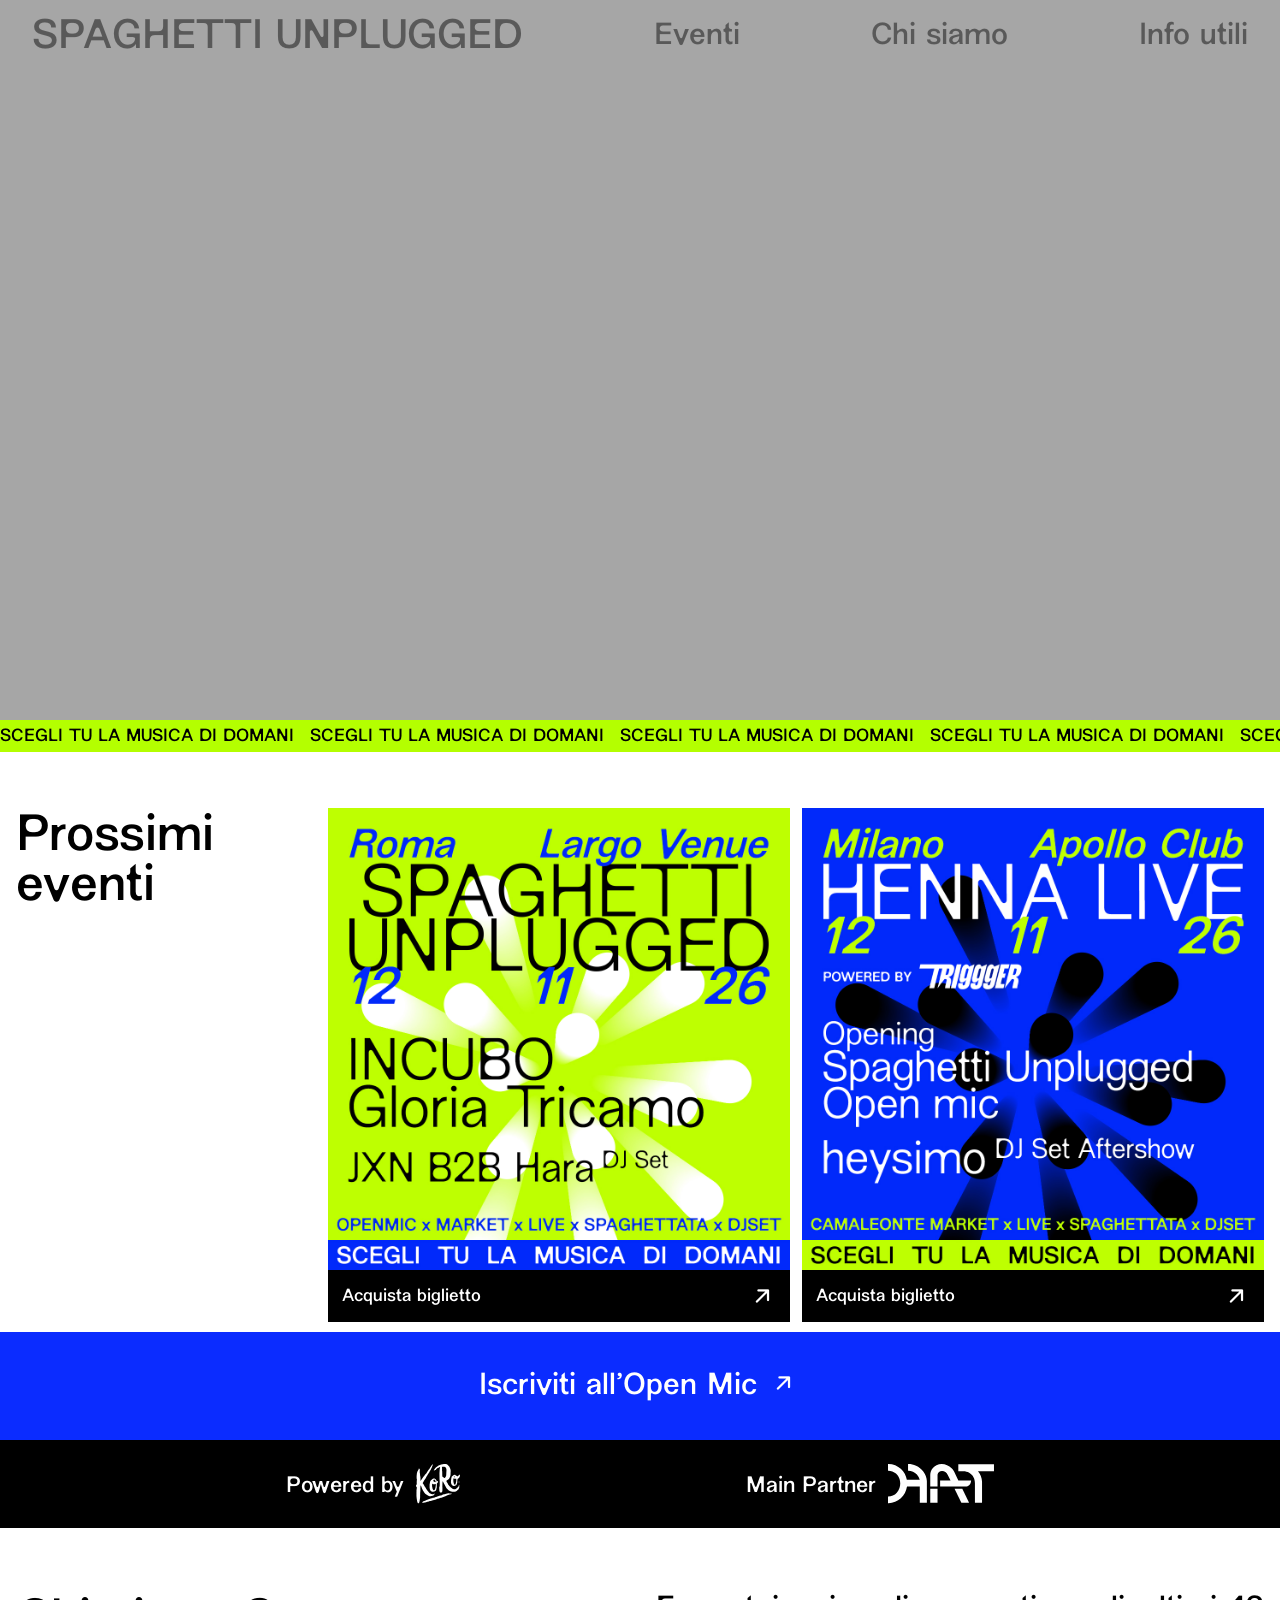
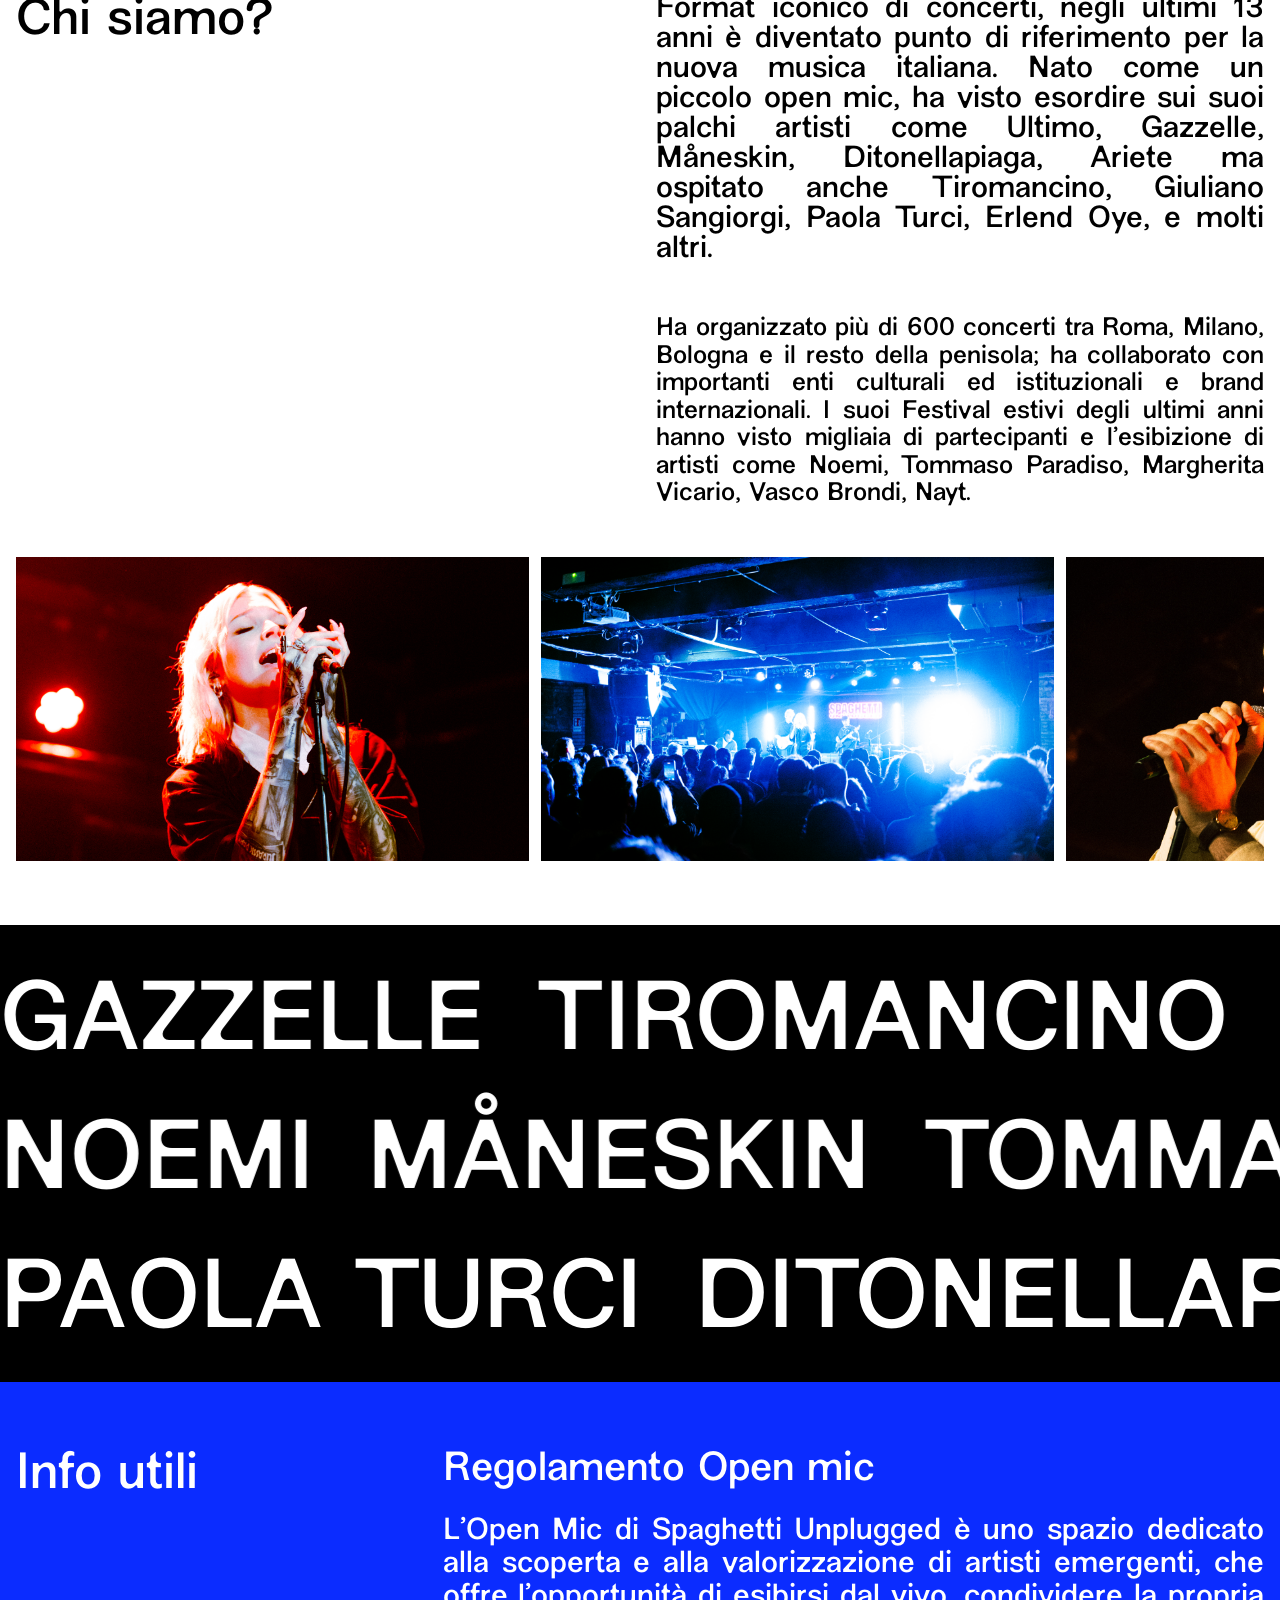
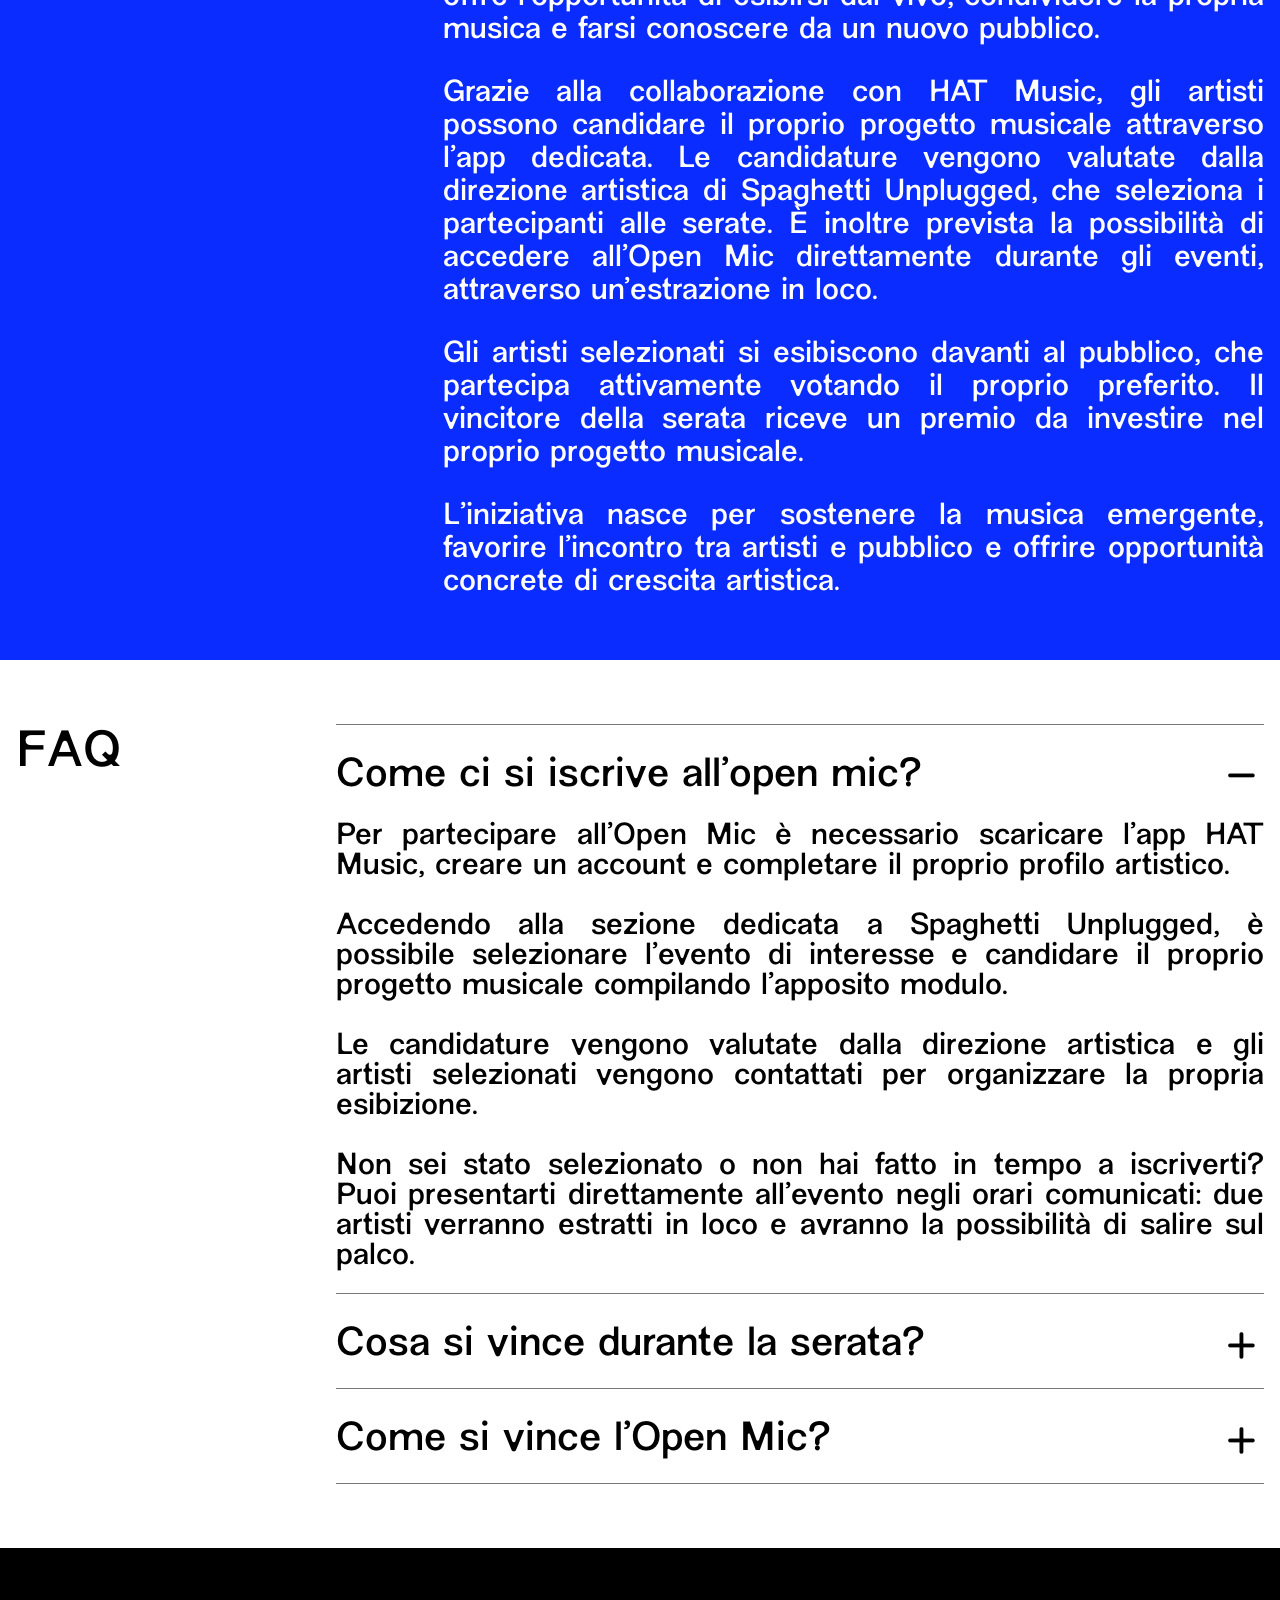
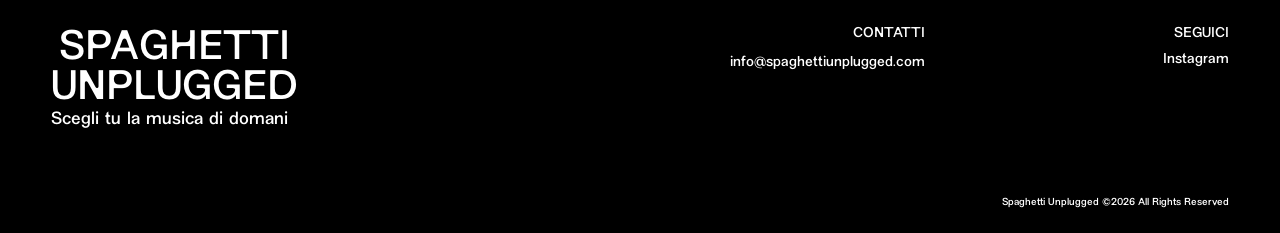
==== commit 7837f8c1: "Switch artists marquee to horizontal rows" ====
--- a/index.html
+++ b/index.html
@@ -231,19 +231,73 @@
       Giuse the Lizia, Emma Nolde, Ketama126.
     </p>
 
-    <div class="artists-wall" aria-hidden="true">
-      <div class="artists-wall__slot"><span class="artists-wall__name">Ultimo</span></div>
-      <div class="artists-wall__slot"><span class="artists-wall__name">Gazzelle</span></div>
-      <div class="artists-wall__slot"><span class="artists-wall__name">Måneskin</span></div>
-      <div class="artists-wall__slot"><span class="artists-wall__name">Ditonellapiaga</span></div>
-      <div class="artists-wall__slot"><span class="artists-wall__name">Ariete</span></div>
-      <div class="artists-wall__slot"><span class="artists-wall__name">Tiromancino</span></div>
-      <div class="artists-wall__slot"><span class="artists-wall__name">Giuliano Sangiorgi</span></div>
-      <div class="artists-wall__slot"><span class="artists-wall__name">Paola Turci</span></div>
-      <div class="artists-wall__slot"><span class="artists-wall__name">Erlend Oye</span></div>
-      <div class="artists-wall__slot"><span class="artists-wall__name">Noemi</span></div>
-      <div class="artists-wall__slot"><span class="artists-wall__name">Tommaso Paradiso</span></div>
-      <div class="artists-wall__slot"><span class="artists-wall__name">Margherita Vicario</span></div>
+    <div class="artists-marquee" aria-hidden="true">
+      <div class="artists-marquee__row artists-marquee__row--1">
+        <div class="artists-marquee__track">
+          <div class="artists-marquee__group">
+            <span>Gazzelle</span>
+            <span>Tiromancino</span>
+            <span>Ultimo</span>
+            <span>Giuliano Sangiorgi</span>
+            <span>Vasco Brondi</span>
+            <span>Centomilacarie</span>
+            <span>Faccianuvola</span>
+          </div>
+          <div class="artists-marquee__group">
+            <span>Gazzelle</span>
+            <span>Tiromancino</span>
+            <span>Ultimo</span>
+            <span>Giuliano Sangiorgi</span>
+            <span>Vasco Brondi</span>
+            <span>Centomilacarie</span>
+            <span>Faccianuvola</span>
+          </div>
+        </div>
+      </div>
+
+      <div class="artists-marquee__row artists-marquee__row--2">
+        <div class="artists-marquee__track">
+          <div class="artists-marquee__group">
+            <span>Noemi</span>
+            <span>Måneskin</span>
+            <span>Tommaso Paradiso</span>
+            <span>Joan Thiele</span>
+            <span>Ketama126</span>
+            <span>Emma Nolde</span>
+            <span>Nayt</span>
+          </div>
+          <div class="artists-marquee__group">
+            <span>Noemi</span>
+            <span>Måneskin</span>
+            <span>Tommaso Paradiso</span>
+            <span>Joan Thiele</span>
+            <span>Ketama126</span>
+            <span>Emma Nolde</span>
+            <span>Nayt</span>
+          </div>
+        </div>
+      </div>
+
+      <div class="artists-marquee__row artists-marquee__row--3">
+        <div class="artists-marquee__track">
+          <div class="artists-marquee__group">
+            <span>Paola Turci</span>
+            <span>Ditonellapiaga</span>
+            <span>Ariete</span>
+            <span>Margherita Vicario</span>
+            <span>Erlend Oye</span>
+            <span>Giuse the Lizia</span>
+          </div>
+          <div class="artists-marquee__group">
+            <span>Paola Turci</span>
+            <span>Ditonellapiaga</span>
+            <span>Ariete</span>
+            <span>Margherita Vicario</span>
+            <span>Erlend Oye</span>
+            <span>Giuse the Lizia</span>
+          </div>
+        </div>
+      </div>
     </div>
   </section>
   <!-- FINE ARTISTI -->
@@ -537,177 +591,5 @@
       gallery.addEventListener('lostpointercapture', stopDragging);
     })();
   </script>
-  <script>
-    (() => {
-      const artists = [
-        'Ultimo',
-        'Gazzelle',
-        'Måneskin',
-        'Ditonellapiaga',
-        'Ariete',
-        'Tiromancino',
-        'Giuliano Sangiorgi',
-        'Paola Turci',
-        'Erlend Oye',
-        'Noemi',
-        'Tommaso Paradiso',
-        'Margherita Vicario',
-        'Vasco Brondi',
-        'Nayt',
-        'Joan Thiele',
-        'Centomilacarie',
-        'Faccianuvola',
-        'Giuse the Lizia',
-        'Emma Nolde',
-        'Ketama126'
-      ];
-
-      const wall = document.querySelector('.artists-wall');
-      if (!wall) return;
-
-      const slots = Array.from(wall.querySelectorAll('.artists-wall__name'));
-      const reducedMotion = window.matchMedia('(prefers-reduced-motion: reduce)');
-      const transitionDuration = 420;
-      const changeInterval = 1650;
-
-      let remainingNames = [];
-      let slotQueue = [];
-
-      function shuffle(items) {
-        const result = [...items];
-
-        for (let i = result.length - 1; i > 0; i--) {
-          const j = Math.floor(Math.random() * (i + 1));
-          [result[i], result[j]] = [result[j], result[i]];
-        }
-
-        return result;
-      }
-
-      function fitName(element) {
-        const slot = element.parentElement;
-
-        if (window.getComputedStyle(slot).display === 'none') return;
-
-        element.style.fontSize = '';
-
-        const baseSize = parseFloat(window.getComputedStyle(wall).fontSize);
-        const availableWidth = slot.clientWidth - 10;
-        const requiredWidth = element.scrollWidth;
-
-        if (requiredWidth > availableWidth && availableWidth > 0) {
-          const newSize = baseSize * availableWidth / requiredWidth;
-          element.style.fontSize = `${newSize.toFixed(2)}px`;
-        }
-      }
-
-      function setName(element, name) {
-        element.textContent = name;
-        element.classList.remove('is-long');
-        fitName(element);
-      }
-
-      function getVisibleSlots() {
-        return slots.filter(element =>
-          window.getComputedStyle(element.parentElement).display !== 'none'
-        );
-      }
-
-      function refillNames() {
-        const visibleNames = new Set(
-          getVisibleSlots().map(element => element.textContent.trim())
-        );
-
-        remainingNames = shuffle(
-          artists.filter(name => !visibleNames.has(name))
-        );
-      }
-
-      function getNextName() {
-        if (remainingNames.length === 0) refillNames();
-
-        const visibleNames = new Set(
-          getVisibleSlots().map(element => element.textContent.trim())
-        );
-
-        let index = remainingNames.findIndex(name => !visibleNames.has(name));
-
-        if (index === -1) {
-          refillNames();
-          index = 0;
-        }
-
-        return remainingNames.splice(index, 1)[0];
-      }
-
-      function changeArtist() {
-        if (reducedMotion.matches || document.hidden) return;
-
-        const visibleSlots = getVisibleSlots();
-        if (visibleSlots.length === 0) return;
-
-        slotQueue = slotQueue.filter(element => visibleSlots.includes(element));
-
-        if (slotQueue.length === 0) slotQueue = shuffle(visibleSlots);
-
-        const element = slotQueue.pop();
-        const nextName = getNextName();
-
-        element.classList.add('is-exiting');
-
-        window.setTimeout(() => {
-          setName(element, nextName);
-          element.classList.remove('is-exiting');
-          element.classList.add('is-entering');
-
-          window.requestAnimationFrame(() => {
-            window.requestAnimationFrame(() => {
-              element.classList.remove('is-entering');
-            });
-          });
-        }, transitionDuration);
-      }
-
-      function resetAfterResize() {
-        const usedNames = new Set();
-
-        getVisibleSlots().forEach(element => {
-          let name = element.textContent.trim();
-
-          if (usedNames.has(name)) {
-            name = artists.find(artist => !usedNames.has(artist));
-            setName(element, name);
-          }
-
-          usedNames.add(name);
-        });
-
-        remainingNames = [];
-        slotQueue = [];
-        getVisibleSlots().forEach(fitName);
-      }
-
-      slots.forEach(element => setName(element, element.textContent.trim()));
-      refillNames();
-      window.setInterval(changeArtist, changeInterval);
-
-      [
-        '(max-width: 767.98px)',
-        '(max-width: 1199.98px)'
-      ].forEach(query => {
-        window.matchMedia(query).addEventListener('change', resetAfterResize);
-      });
-
-      window.addEventListener('resize', () => {
-        window.requestAnimationFrame(() => {
-          getVisibleSlots().forEach(fitName);
-        });
-      });
-
-      document.fonts.ready.then(() => {
-        getVisibleSlots().forEach(fitName);
-      });
-    })();
-  </script>
 </body>
 </html>
--- a/style.css
+++ b/style.css
@@ -1699,99 +1699,104 @@
 }
 
 /* ===================================
-   ARTISTI - FASCIA ANIMATA
+   ARTISTI - 3 MARQUEE ORIZZONTALI
    =================================== */
 .artists-section {
     width: 100%;
-    padding: 12px 0 18px;
-    overflow: hidden;
+    padding: 20px 0;
     background: #000;
     color: #fff;
-}
-
-.artists-wall {
-    display: grid;
-    grid-template-columns: repeat(4, minmax(0, 1fr));
-    column-gap: 8px;
-    width: 100%;
-    max-width: 1920px;
-    margin: 0 auto;
-    padding: 0 8px;
-    font-family: 'NewEdge 666', sans-serif;
-    font-size: clamp(29px, 2.55vw, 49px);
-    font-weight: 400;
-    line-height: 1;
-}
-
-.artists-wall__slot {
+    overflow: hidden;
+}
+
+.artists-marquee {
+    width: 100%;
+    font-family: 'NewEdge 666', sans-serif;
+    font-size: clamp(72px, 7.5vw, 130px);
+    font-weight: 400;
+    text-transform: uppercase;
+}
+
+.artists-marquee__row {
+    width: 100%;
+    overflow: visible;
+}
+
+.artists-marquee__track {
     display: flex;
+    width: max-content;
+    animation: artists-horizontal-scroll var(--duration) linear infinite;
+    animation-delay: var(--offset);
+    will-change: transform;
+}
+
+.artists-marquee__group {
+    display: flex;
+    flex: 0 0 auto;
     align-items: center;
-    justify-content: center;
-    min-width: 0;
-    height: 1.65em;
-    overflow: hidden;
-}
-
-.artists-wall__name {
+    gap: 0.55em;
+    padding-right: 0.55em;
+    min-height: 1.4em;
+    white-space: nowrap;
+}
+
+.artists-marquee__group span {
     display: block;
-    width: max-content;
-    max-width: none;
     flex: 0 0 auto;
-    overflow: visible;
     white-space: nowrap;
-    text-transform: uppercase;
     line-height: 1.25;
     padding-block: 0.1em;
-    opacity: 1;
-    transform: translateY(0);
-    transition:
-        transform 420ms cubic-bezier(0.25, 0.7, 0.25, 1),
-        opacity 420ms ease;
-}
-
-.artists-wall__name.is-exiting {
-    opacity: 0;
-    transform: translateY(-110%);
-}
-
-.artists-wall__name.is-entering {
-    opacity: 0;
-    transform: translateY(110%);
-    transition: none;
+}
+
+.artists-marquee__row--1 {
+    --duration: 70s;
+    --offset: -8s;
+}
+
+.artists-marquee__row--2 {
+    --duration: 63s;
+    --offset: -24s;
+}
+
+.artists-marquee__row--3 {
+    --duration: 67s;
+    --offset: -39s;
+}
+
+@keyframes artists-horizontal-scroll {
+    from {
+        transform: translate3d(0, 0, 0);
+    }
+
+    to {
+        transform: translate3d(-50%, 0, 0);
+    }
 }
 
 @media (min-width: 768px) and (max-width: 1199.98px) {
-    .artists-wall {
-        grid-template-columns: repeat(3, minmax(0, 1fr));
-        font-size: clamp(26px, 2.6vw, 34px);
-    }
-
-    .artists-wall__slot:nth-child(4n) {
-        display: none;
+    .artists-marquee {
+        font-size: clamp(72px, 8vw, 96px);
     }
 }
 
 @media (max-width: 767.98px) {
     .artists-section {
-        padding: 8px 0 12px;
-    }
-
-    .artists-wall {
-        grid-template-columns: repeat(2, minmax(0, 1fr));
-        column-gap: 6px;
-        padding: 0 6px;
-        font-size: clamp(17px, 4.7vw, 24px);
-    }
-
-    .artists-wall__slot:nth-child(4n),
-    .artists-wall__slot:nth-child(4n + 3) {
-        display: none;
+        padding: 12px 0;
+    }
+
+    .artists-marquee {
+        font-size: clamp(44px, 11vw, 70px);
+    }
+
+    .artists-marquee__group {
+        gap: 0.5em;
+        padding-right: 0.5em;
     }
 }
 
 @media (prefers-reduced-motion: reduce) {
-    .artists-wall__name {
-        transition: none;
+    .artists-marquee__track {
+        animation: none;
     }
 }
 
@@ -1799,7 +1804,7 @@
    PARTNER - MARQUEE LENTO
    =================================== */
 .partners-marquee {
-    --partners-speed: 65s;
+    --partners-speed: 45s;
 
     width: 100%;
     padding: 24px 0;
